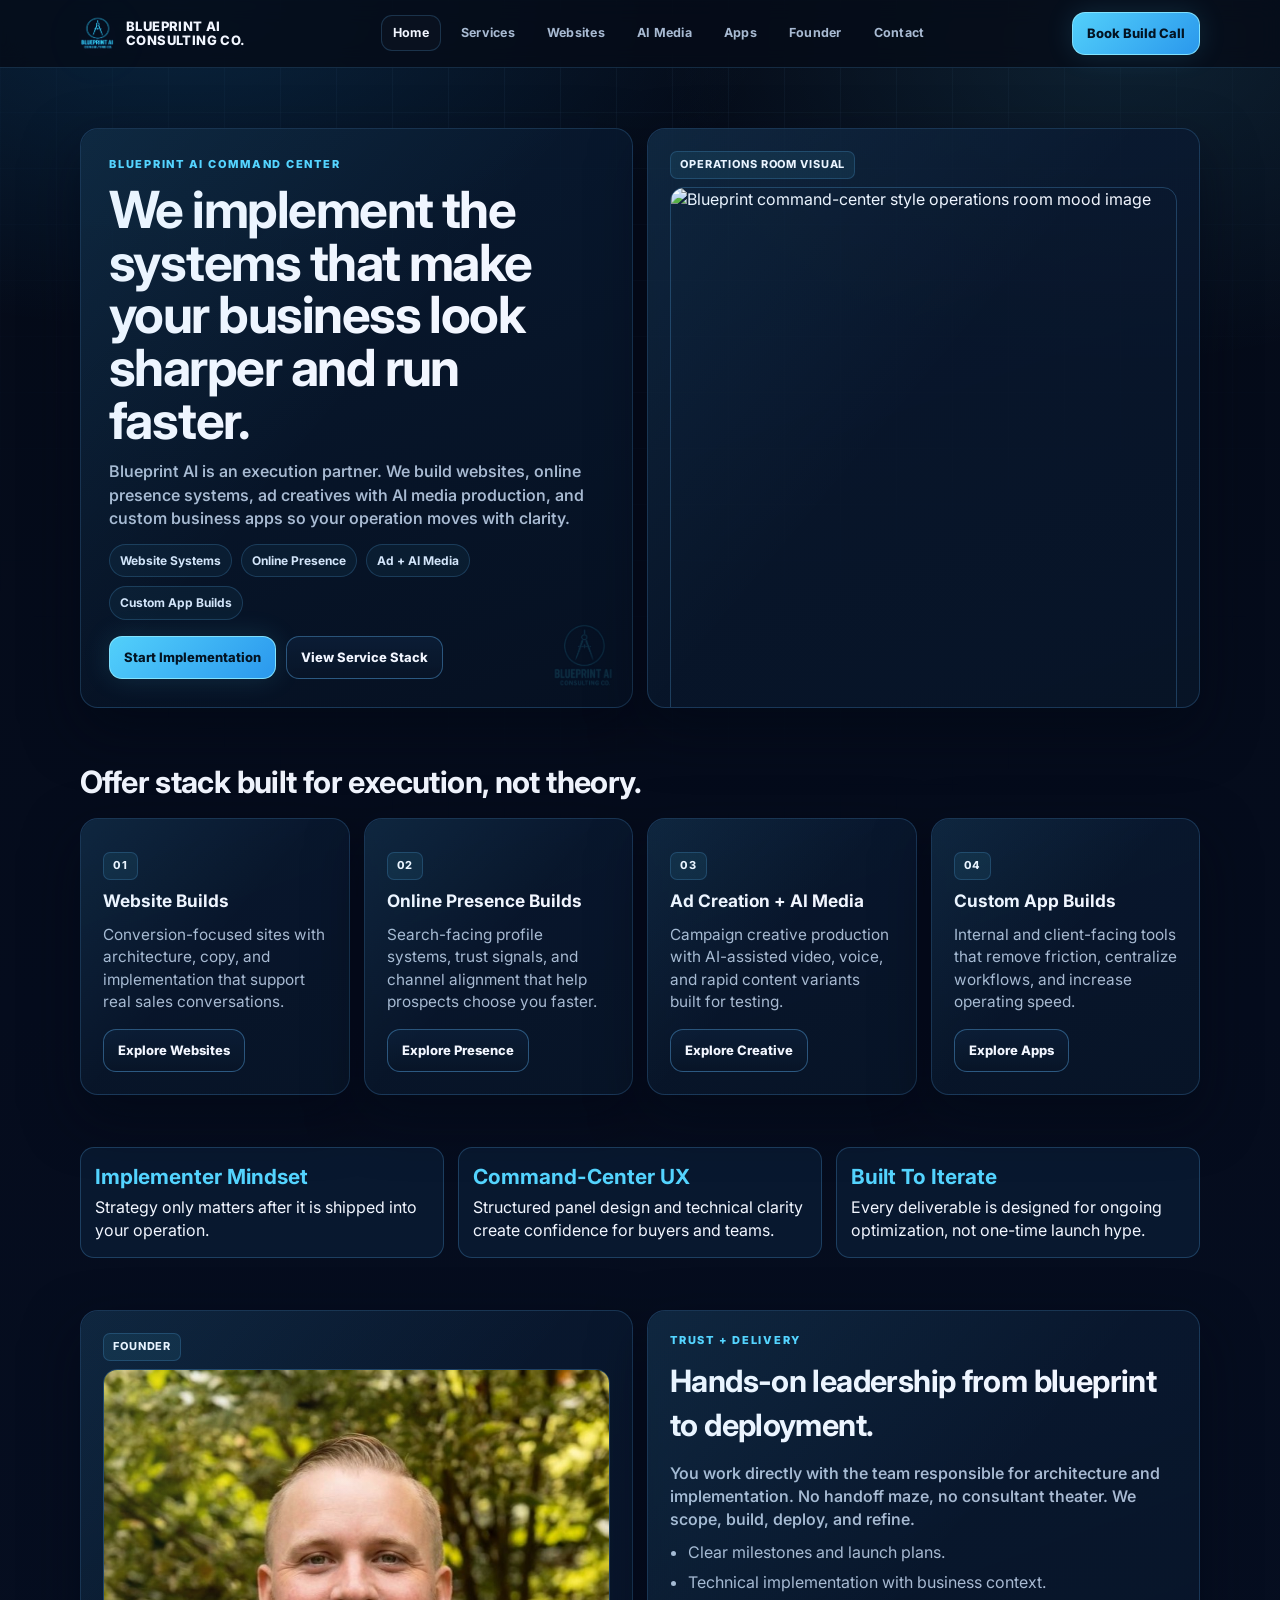
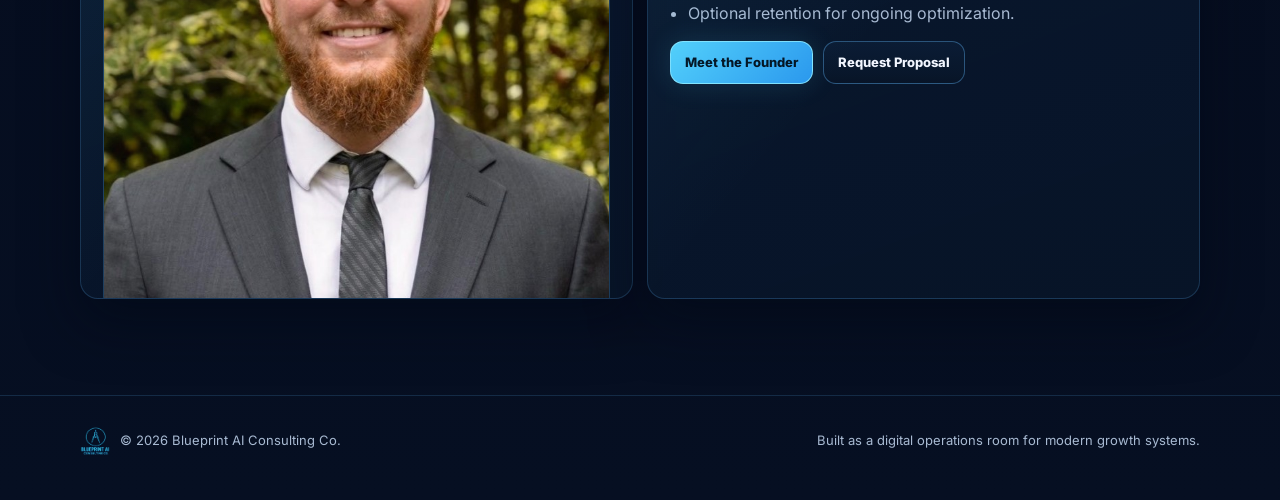
==== index.html @ 3a3ae27c "Redesign site with command-center brand system and service pages" ====
<!doctype html>
<html lang="en">
<head>
  <meta charset="utf-8" />
  <meta name="viewport" content="width=device-width, initial-scale=1" />
  <meta name="description" content="Blueprint AI Consulting Co. builds websites, online presence systems, ad creative, and custom apps for companies that need execution." />
  <meta name="theme-color" content="#050b18" />
  <title>Blueprint AI Consulting Co. | Command-Center Digital Implementation</title>
  <link rel="icon" href="/logo.png" type="image/png" />
  <link rel="preconnect" href="https://fonts.googleapis.com" />
  <link rel="preconnect" href="https://fonts.gstatic.com" crossorigin />
  <link href="https://fonts.googleapis.com/css2?family=Inter:wght@400;500;600;700;800;900&display=swap" rel="stylesheet" />
  <link rel="stylesheet" href="/site-shell.css" />
  <link rel="canonical" href="https://blueprintaiconsultingco.com/" />
</head>
<body>
  <div class="topbar">
    <div class="wrap">
      <nav aria-label="Primary">
        <a class="brand" href="/">
          <img src="/logo.png" alt="Blueprint AI Consulting Co. logo" />
          <div class="name">Blueprint AI<br/>Consulting Co.</div>
        </a>
        <div class="links">
          <a href="/" aria-current="page">Home</a>
          <a href="/services">Services</a>
          <a href="/website-builds">Websites</a>
          <a href="/ad-creative">AI Media</a>
          <a href="/app-builds">Apps</a>
          <a href="/work">Founder</a>
          <a href="/contact">Contact</a>
        </div>
        <div class="cta">
          <a class="btn primary" href="/contact" data-contact="booking">Book Build Call</a>
        </div>
      </nav>
    </div>
  </div>

  <div class="wrap">
    <main>
      <section>
        <div class="grid2">
          <article class="card hero-card">
            <p class="kicker">Blueprint AI Command Center</p>
            <h1>We implement the systems that make your business look sharper and run faster.</h1>
            <p class="sub">Blueprint AI is an execution partner. We build websites, online presence systems, ad creatives with AI media production, and custom business apps so your operation moves with clarity.</p>
            <div class="pill-row">
              <span class="pill">Website Systems</span>
              <span class="pill">Online Presence</span>
              <span class="pill">Ad + AI Media</span>
              <span class="pill">Custom App Builds</span>
            </div>
            <div class="hero-actions">
              <a class="btn primary" href="/contact" data-contact="booking">Start Implementation</a>
              <a class="btn" href="/services">View Service Stack</a>
            </div>
            <img class="watermark-logo" src="/logo.png" alt="" aria-hidden="true" />
          </article>
          <article class="card image-panel">
            <span class="panel-label">Operations Room Visual</span>
            <img src="/player_dev_command_center.jpg" alt="Blueprint command-center style operations room mood image" loading="lazy" />
            <p class="fineprint">Dark technical interface language, high-contrast dashboards, and premium implementation detail drive every engagement.</p>
          </article>
        </div>
      </section>

      <section>
        <h2>Offer stack built for execution, not theory.</h2>
        <div class="service-grid" style="margin-top:14px;">
          <article class="card">
            <p class="panel-label">01</p>
            <h3>Website Builds</h3>
            <p class="fineprint">Conversion-focused sites with architecture, copy, and implementation that support real sales conversations.</p>
            <div class="hero-actions"><a class="btn" href="/website-builds">Explore Websites</a></div>
          </article>
          <article class="card">
            <p class="panel-label">02</p>
            <h3>Online Presence Builds</h3>
            <p class="fineprint">Search-facing profile systems, trust signals, and channel alignment that help prospects choose you faster.</p>
            <div class="hero-actions"><a class="btn" href="/online-presence-builds">Explore Presence</a></div>
          </article>
          <article class="card">
            <p class="panel-label">03</p>
            <h3>Ad Creation + AI Media</h3>
            <p class="fineprint">Campaign creative production with AI-assisted video, voice, and rapid content variants built for testing.</p>
            <div class="hero-actions"><a class="btn" href="/ad-creative">Explore Creative</a></div>
          </article>
          <article class="card">
            <p class="panel-label">04</p>
            <h3>Custom App Builds</h3>
            <p class="fineprint">Internal and client-facing tools that remove friction, centralize workflows, and increase operating speed.</p>
            <div class="hero-actions"><a class="btn" href="/app-builds">Explore Apps</a></div>
          </article>
        </div>
      </section>

      <section>
        <div class="grid3">
          <article class="metric">
            <strong>Implementer Mindset</strong>
            Strategy only matters after it is shipped into your operation.</article>
          <article class="metric">
            <strong>Command-Center UX</strong>
            Structured panel design and technical clarity create confidence for buyers and teams.</article>
          <article class="metric">
            <strong>Built To Iterate</strong>
            Every deliverable is designed for ongoing optimization, not one-time launch hype.</article>
        </div>
      </section>

      <section>
        <div class="grid2">
          <article class="card image-panel">
            <span class="panel-label">Founder</span>
            <img src="/webselfie.jpeg" alt="Founder portrait for Blueprint AI Consulting Co." loading="lazy" />
          </article>
          <article class="card">
            <p class="kicker">Trust + Delivery</p>
            <h2>Hands-on leadership from blueprint to deployment.</h2>
            <p class="sub">You work directly with the team responsible for architecture and implementation. No handoff maze, no consultant theater. We scope, build, deploy, and refine.</p>
            <ul class="list">
              <li>Clear milestones and launch plans.</li>
              <li>Technical implementation with business context.</li>
              <li>Optional retention for ongoing optimization.</li>
            </ul>
            <div class="hero-actions">
              <a class="btn primary" href="/work">Meet the Founder</a>
              <a class="btn" href="/contact">Request Proposal</a>
            </div>
          </article>
        </div>
      </section>
    </main>
  </div>

  <footer class="footer">
    <div class="wrap" style="display:flex;justify-content:space-between;gap:14px;flex-wrap:wrap;align-items:center;">
      <div class="footer-brand">
        <img src="/logo.png" alt="Blueprint AI logo" />
        <span>© <span data-year></span> Blueprint AI Consulting Co.</span>
      </div>
      <div>Built as a digital operations room for modern growth systems.</div>
    </div>
  </footer>

  <script src="/contact-config.js"></script>
  <script src="/site-shell.js"></script>
</body>
</html>
---- site-shell.css ----
:root{
  --bg:#050b18;
  --bg-alt:#08142b;
  --panel:#0b1b34cc;
  --panel-solid:#0d1f3a;
  --panel-soft:#0f2846a8;
  --text:#f2f6ff;
  --text-muted:#a8bad2;
  --line:rgba(97,186,255,.2);
  --line-strong:rgba(97,186,255,.38);
  --cyan:#54d4ff;
  --blue:#1da5ff;
  --glow:0 0 28px rgba(84,212,255,.14);
  --radius:18px;
  --max:1160px;
  --shadow:0 22px 54px rgba(2,8,20,.5);
}

*{box-sizing:border-box}
html,body{margin:0;padding:0}
body{
  font-family:Inter,system-ui,-apple-system,Segoe UI,Roboto,Arial,sans-serif;
  color:var(--text);
  line-height:1.45;
  background:
    radial-gradient(920px 520px at 14% 0%, rgba(29,165,255,.16), transparent 64%),
    radial-gradient(760px 520px at 88% 2%, rgba(84,212,255,.11), transparent 62%),
    linear-gradient(180deg,#050b18 0%,#050c1d 48%,#060f22 100%);
}
body::before{
  content:"";
  position:fixed;
  inset:0;
  pointer-events:none;
  background-image:
    linear-gradient(to right, rgba(137,198,255,.06) 1px, transparent 1px),
    linear-gradient(to bottom, rgba(137,198,255,.05) 1px, transparent 1px);
  background-size:56px 56px;
  mask-image:radial-gradient(circle at 50% -10%, black, transparent 82%);
}

a{color:inherit;text-decoration:none}
img{max-width:100%;display:block}
.wrap{max-width:var(--max);margin:0 auto;padding:0 20px}

.topbar{
  position:sticky;
  top:0;
  z-index:60;
  backdrop-filter:blur(11px);
  background:rgba(5,11,24,.82);
  border-bottom:1px solid rgba(97,186,255,.18);
}
nav{display:flex;align-items:center;gap:16px;justify-content:space-between;padding:12px 0}
.brand{display:flex;align-items:center;gap:12px}
.brand img{width:34px;height:34px;filter:drop-shadow(var(--glow))}
.name{font-size:13px;font-weight:800;line-height:1.12;letter-spacing:.03em;text-transform:uppercase}
.links{display:flex;gap:8px;flex-wrap:wrap;justify-content:center;flex:1}
.links a{
  padding:8px 11px;
  border-radius:11px;
  border:1px solid transparent;
  font-size:12.5px;
  font-weight:700;
  color:var(--text-muted);
  letter-spacing:.02em;
}
.links a:hover,.links a[aria-current="page"]{
  border-color:var(--line);
  color:var(--text);
  background:rgba(255,255,255,.02);
}
.cta{display:flex;gap:10px}

.btn{
  display:inline-flex;
  align-items:center;
  justify-content:center;
  padding:11px 14px;
  border-radius:13px;
  border:1px solid var(--line-strong);
  background:linear-gradient(180deg,rgba(12,30,55,.9),rgba(8,21,40,.96));
  color:var(--text);
  font-size:13px;
  font-weight:780;
}
.btn.primary{
  color:#031322;
  background:linear-gradient(135deg, rgba(84,212,255,.98), rgba(44,158,246,.96));
  border-color:rgba(140,233,255,.86);
  box-shadow:var(--glow);
}
main{padding:34px 0 70px}
section{padding:26px 0}

.card{
  border-radius:var(--radius);
  border:1px solid var(--line);
  background:linear-gradient(160deg,var(--panel),rgba(8,21,40,.9));
  box-shadow:var(--shadow);
  padding:22px;
  position:relative;
  overflow:hidden;
}
.card::after{
  content:"";
  position:absolute;
  inset:0;
  border-radius:inherit;
  pointer-events:none;
  background:linear-gradient(130deg,rgba(84,212,255,.08),transparent 48%);
}
.hero-card{padding:28px;background:linear-gradient(160deg,rgba(9,27,50,.94),rgba(6,17,34,.96))}
.kicker{
  margin:0 0 10px;
  color:var(--cyan);
  text-transform:uppercase;
  letter-spacing:.16em;
  font-size:11px;
  font-weight:840;
}
h1{margin:0;font-size:clamp(2rem,4vw,3.3rem);line-height:1.03;letter-spacing:-.03em}
h2{margin:0;font-size:clamp(1.4rem,2.4vw,2rem);letter-spacing:-.02em}
h3{margin:0;font-size:1.08rem}
.sub{margin:14px 0 0;color:var(--text-muted);max-width:70ch;font-weight:560}
.fineprint{margin:11px 0 0;color:var(--text-muted);font-size:.96rem}

.grid2,.grid3,.service-grid{display:grid;gap:14px}
.grid2{grid-template-columns:repeat(2,minmax(0,1fr))}
.grid3{grid-template-columns:repeat(3,minmax(0,1fr))}
.service-grid{grid-template-columns:repeat(4,minmax(0,1fr))}

.pill-row{display:flex;gap:9px;flex-wrap:wrap;margin-top:14px}
.pill{padding:7px 10px;border-radius:999px;border:1px solid var(--line);color:#d3e5fa;background:rgba(84,212,255,.05);font-size:12px;font-weight:700}
.metric{padding:14px;border-radius:14px;border:1px solid rgba(97,186,255,.24);background:rgba(11,31,58,.65)}
.metric strong{display:block;font-size:1.3rem;color:var(--cyan);margin-bottom:4px}
.list{margin:10px 0 0;padding:0 0 0 18px;color:var(--text-muted)}
.list li{margin:7px 0}
.hero-actions{display:flex;gap:10px;flex-wrap:wrap;margin-top:16px}

.panel-label{display:inline-block;padding:5px 9px;border-radius:7px;border:1px solid var(--line);background:rgba(84,212,255,.08);font-size:11px;font-weight:760;letter-spacing:.08em;text-transform:uppercase;margin-bottom:8px}
.image-panel img{border-radius:14px;border:1px solid rgba(97,186,255,.25);min-height:100%;object-fit:cover}
.watermark-logo{position:absolute;right:18px;bottom:18px;width:62px;opacity:.14}

.footer{padding:30px 0 44px;border-top:1px solid rgba(97,186,255,.16);color:var(--text-muted);font-size:13px}
.footer-brand{display:flex;align-items:center;gap:10px}
.footer-brand img{width:30px;height:30px;opacity:.85}

@media (max-width:1024px){
  .service-grid{grid-template-columns:repeat(2,minmax(0,1fr))}
  .grid3{grid-template-columns:1fr}
}
@media (max-width:880px){
  .links{display:none}
  .grid2,.service-grid{grid-template-columns:1fr}
  .cta{width:100%}
  .cta .btn{width:100%}
}
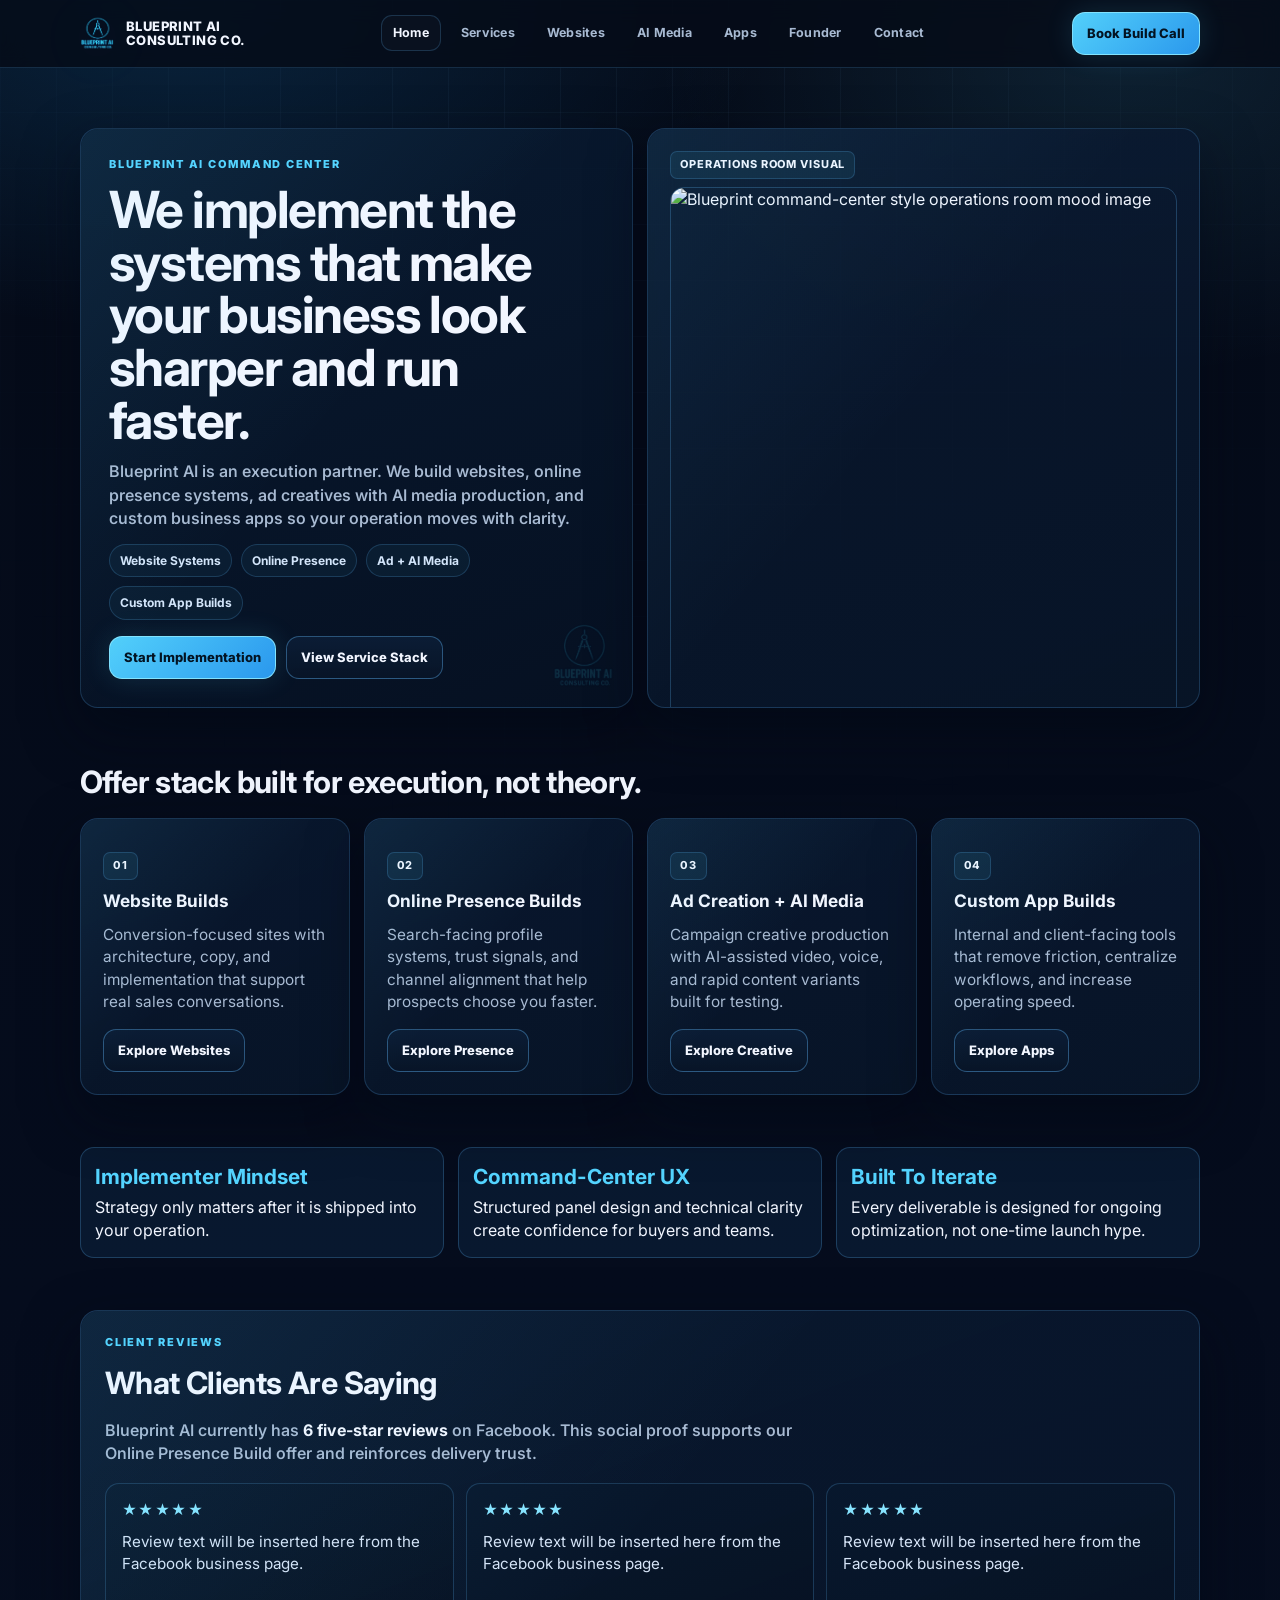
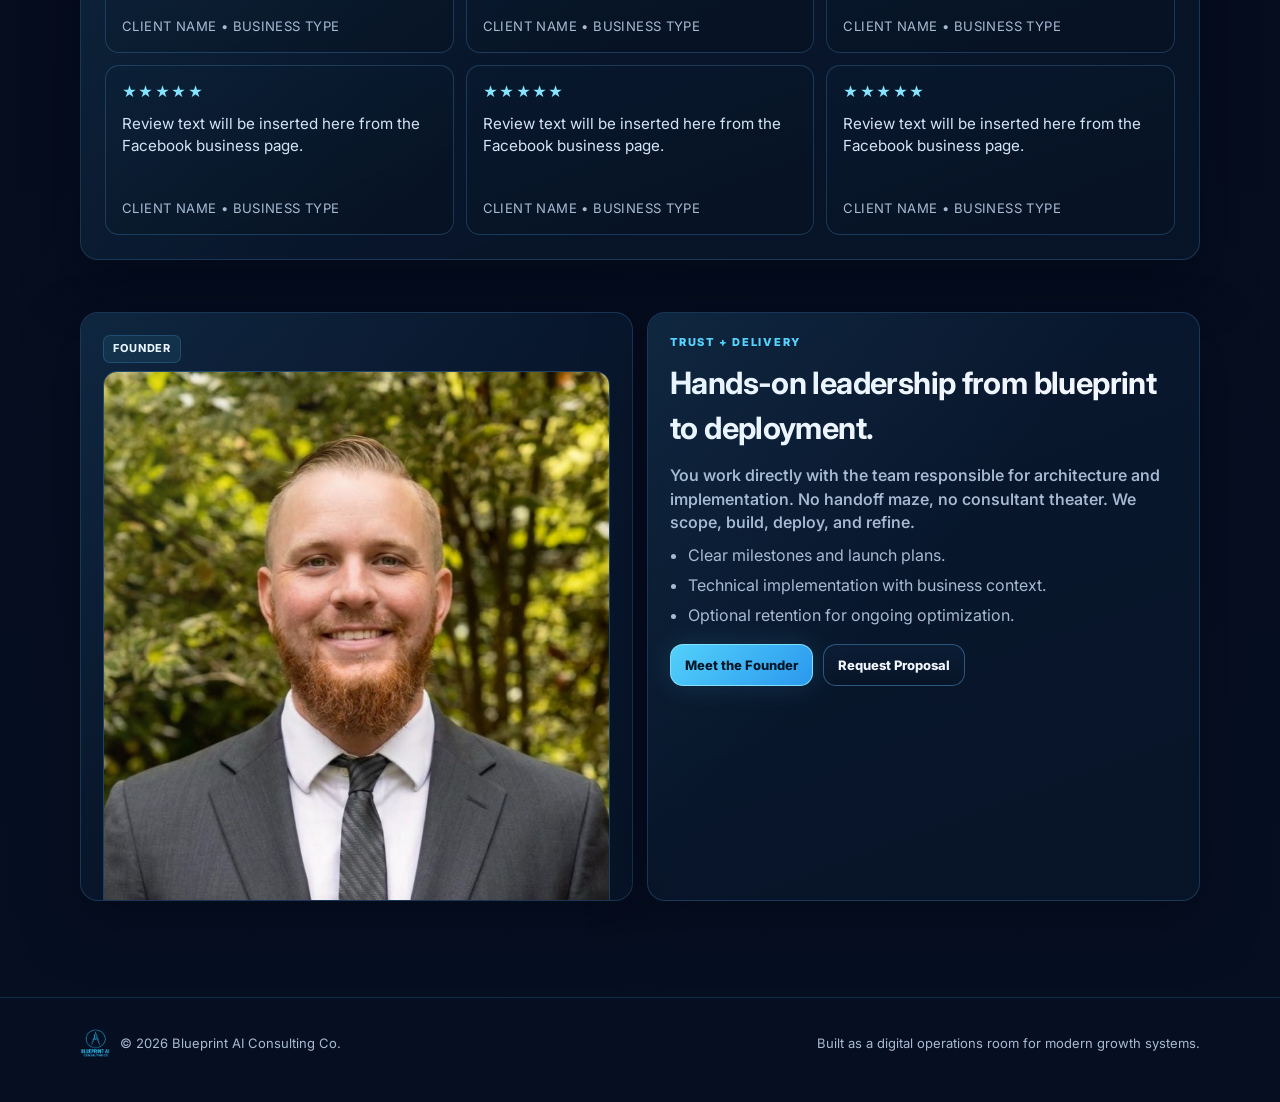
==== commit 26349f94: "Add homepage client reviews social proof section" ====
--- a/index.html
+++ b/index.html
@@ -109,6 +109,48 @@
         </div>
       </section>
 
+      <section aria-labelledby="client-reviews-heading">
+        <article class="card reviews-shell">
+          <div class="reviews-header">
+            <p class="kicker">Client Reviews</p>
+            <h2 id="client-reviews-heading">What Clients Are Saying</h2>
+            <p class="sub">Blueprint AI currently has <strong>6 five-star reviews</strong> on Facebook. This social proof supports our Online Presence Build offer and reinforces delivery trust.</p>
+          </div>
+          <div class="review-cards">
+            <article class="review-card">
+              <p class="review-rating" aria-label="5-star review">★★★★★</p>
+              <p class="review-copy">Review text will be inserted here from the Facebook business page.</p>
+              <p class="review-meta">Client Name • Business Type</p>
+            </article>
+            <article class="review-card">
+              <p class="review-rating" aria-label="5-star review">★★★★★</p>
+              <p class="review-copy">Review text will be inserted here from the Facebook business page.</p>
+              <p class="review-meta">Client Name • Business Type</p>
+            </article>
+            <article class="review-card">
+              <p class="review-rating" aria-label="5-star review">★★★★★</p>
+              <p class="review-copy">Review text will be inserted here from the Facebook business page.</p>
+              <p class="review-meta">Client Name • Business Type</p>
+            </article>
+            <article class="review-card">
+              <p class="review-rating" aria-label="5-star review">★★★★★</p>
+              <p class="review-copy">Review text will be inserted here from the Facebook business page.</p>
+              <p class="review-meta">Client Name • Business Type</p>
+            </article>
+            <article class="review-card">
+              <p class="review-rating" aria-label="5-star review">★★★★★</p>
+              <p class="review-copy">Review text will be inserted here from the Facebook business page.</p>
+              <p class="review-meta">Client Name • Business Type</p>
+            </article>
+            <article class="review-card">
+              <p class="review-rating" aria-label="5-star review">★★★★★</p>
+              <p class="review-copy">Review text will be inserted here from the Facebook business page.</p>
+              <p class="review-meta">Client Name • Business Type</p>
+            </article>
+          </div>
+        </article>
+      </section>
+
       <section>
         <div class="grid2">
           <article class="card image-panel">
--- a/site-shell.css
+++ b/site-shell.css
@@ -142,6 +142,45 @@
 .image-panel img{border-radius:14px;border:1px solid rgba(97,186,255,.25);min-height:100%;object-fit:cover}
 .watermark-logo{position:absolute;right:18px;bottom:18px;width:62px;opacity:.14}
 
+.reviews-shell{padding:24px}
+.reviews-header{max-width:760px}
+.reviews-header .sub strong{color:var(--text)}
+.review-cards{
+  margin-top:18px;
+  display:grid;
+  grid-template-columns:repeat(3,minmax(0,1fr));
+  gap:12px;
+}
+.review-card{
+  border-radius:14px;
+  border:1px solid rgba(97,186,255,.22);
+  background:linear-gradient(160deg, rgba(8,24,46,.94), rgba(7,18,35,.96));
+  padding:16px;
+  min-height:170px;
+  display:flex;
+  flex-direction:column;
+}
+.review-rating{
+  margin:0;
+  letter-spacing:.1em;
+  color:#87e4ff;
+  font-size:.9rem;
+}
+.review-copy{
+  margin:10px 0 0;
+  color:#d6e4f7;
+  font-size:.95rem;
+  line-height:1.45;
+  flex:1;
+}
+.review-meta{
+  margin:12px 0 0;
+  color:var(--text-muted);
+  font-size:.82rem;
+  letter-spacing:.03em;
+  text-transform:uppercase;
+}
+
 .footer{padding:30px 0 44px;border-top:1px solid rgba(97,186,255,.16);color:var(--text-muted);font-size:13px}
 .footer-brand{display:flex;align-items:center;gap:10px}
 .footer-brand img{width:30px;height:30px;opacity:.85}
@@ -149,10 +188,12 @@
 @media (max-width:1024px){
   .service-grid{grid-template-columns:repeat(2,minmax(0,1fr))}
   .grid3{grid-template-columns:1fr}
+  .review-cards{grid-template-columns:repeat(2,minmax(0,1fr))}
 }
 @media (max-width:880px){
   .links{display:none}
   .grid2,.service-grid{grid-template-columns:1fr}
+  .review-cards{grid-template-columns:1fr}
   .cta{width:100%}
   .cta .btn{width:100%}
 }
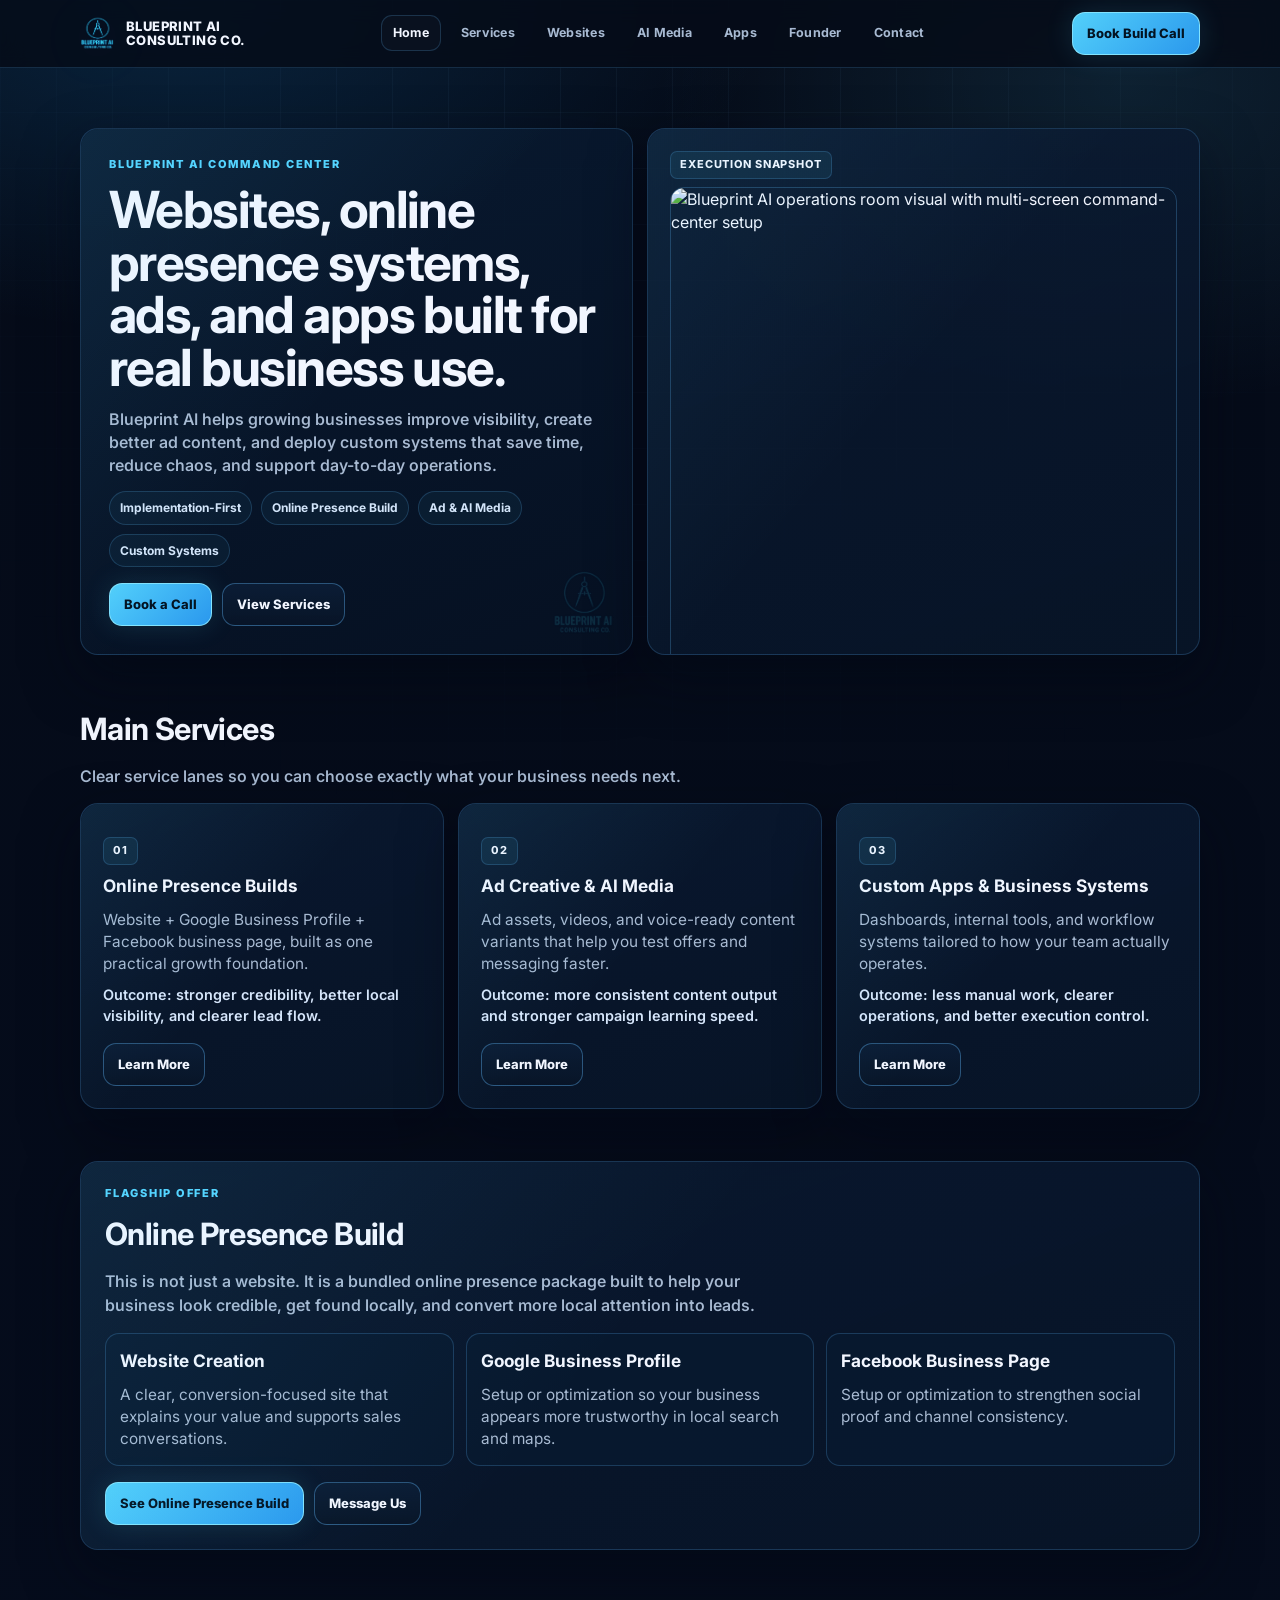
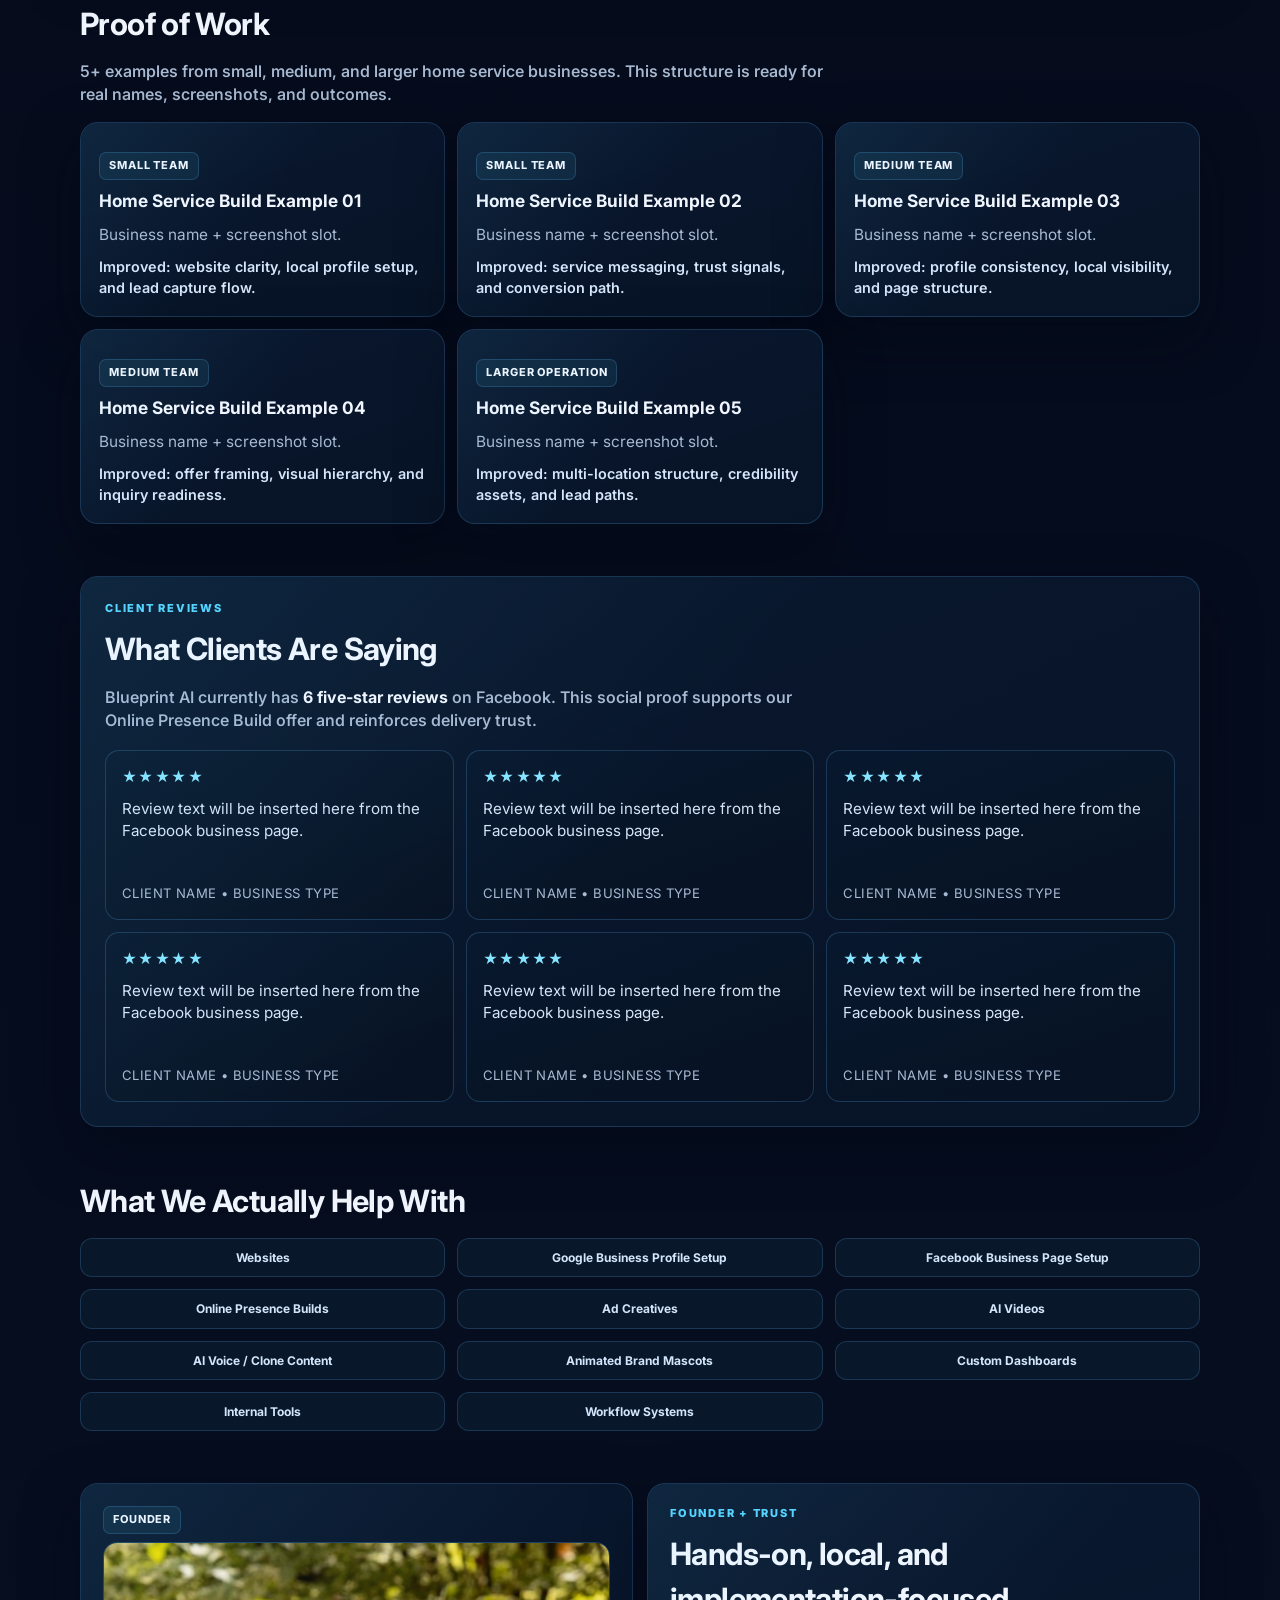
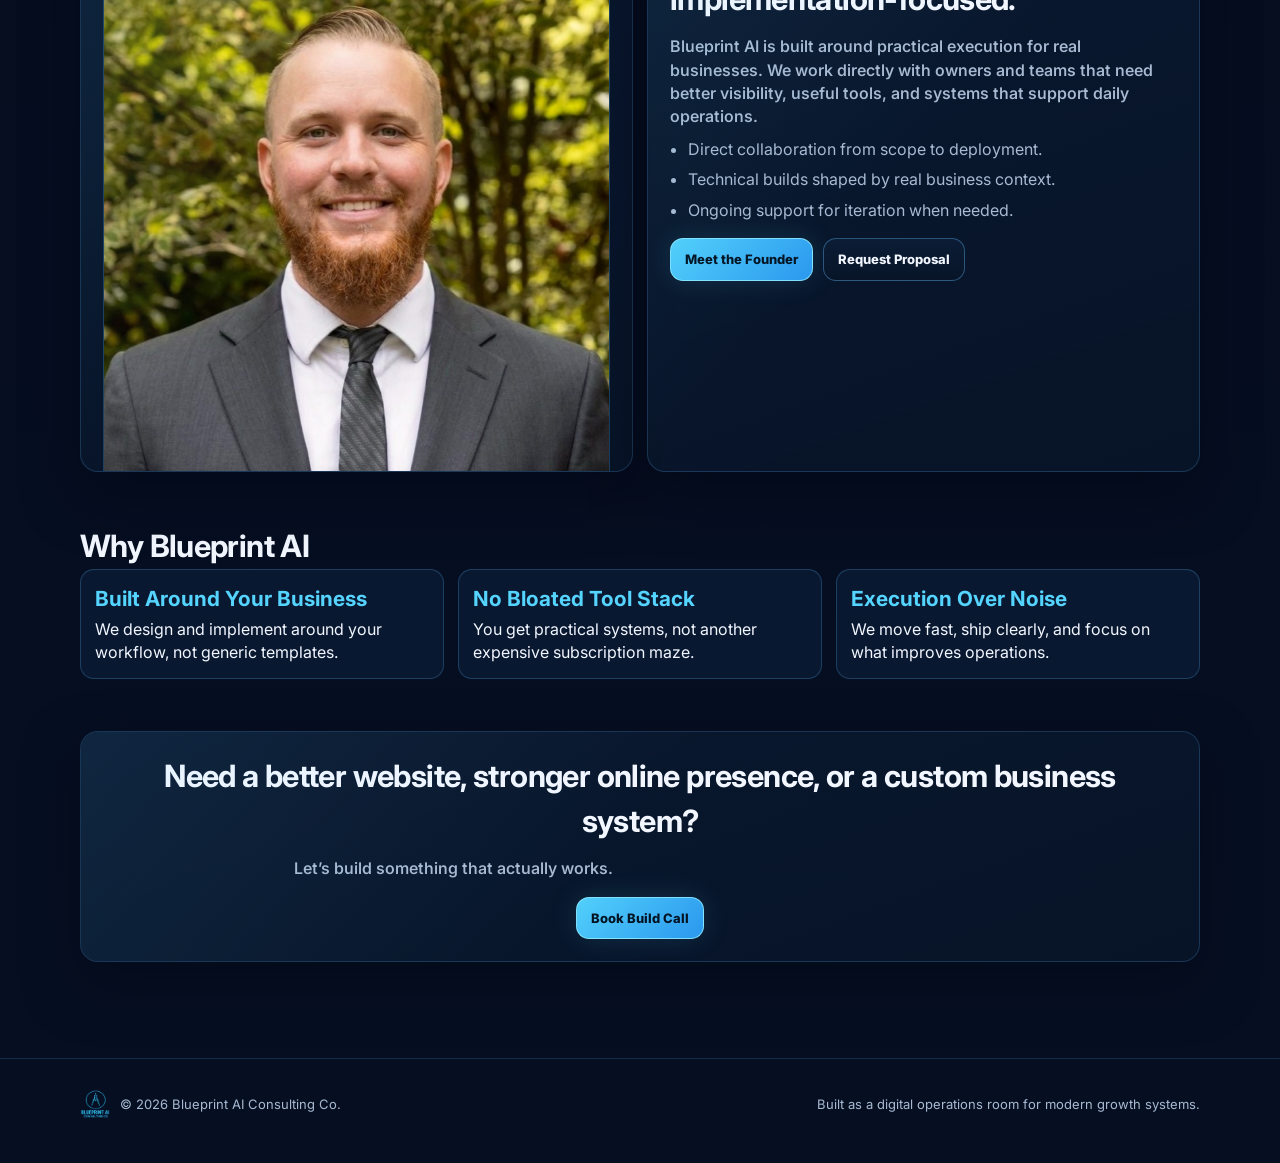
==== commit 6fe9369d: "Use operations room image asset in homepage hero panel" ====
--- a/index.html
+++ b/index.html
@@ -43,69 +43,116 @@
         <div class="grid2">
           <article class="card hero-card">
             <p class="kicker">Blueprint AI Command Center</p>
-            <h1>We implement the systems that make your business look sharper and run faster.</h1>
-            <p class="sub">Blueprint AI is an execution partner. We build websites, online presence systems, ad creatives with AI media production, and custom business apps so your operation moves with clarity.</p>
+            <h1>Websites, online presence systems, ads, and apps built for real business use.</h1>
+            <p class="sub">Blueprint AI helps growing businesses improve visibility, create better ad content, and deploy custom systems that save time, reduce chaos, and support day-to-day operations.</p>
             <div class="pill-row">
-              <span class="pill">Website Systems</span>
-              <span class="pill">Online Presence</span>
-              <span class="pill">Ad + AI Media</span>
-              <span class="pill">Custom App Builds</span>
+              <span class="pill">Implementation-First</span>
+              <span class="pill">Online Presence Build</span>
+              <span class="pill">Ad &amp; AI Media</span>
+              <span class="pill">Custom Systems</span>
             </div>
             <div class="hero-actions">
-              <a class="btn primary" href="/contact" data-contact="booking">Start Implementation</a>
-              <a class="btn" href="/services">View Service Stack</a>
+              <a class="btn primary" href="/contact" data-contact="booking">Book a Call</a>
+              <a class="btn" href="/services">View Services</a>
             </div>
             <img class="watermark-logo" src="/logo.png" alt="" aria-hidden="true" />
           </article>
           <article class="card image-panel">
-            <span class="panel-label">Operations Room Visual</span>
-            <img src="/player_dev_command_center.jpg" alt="Blueprint command-center style operations room mood image" loading="lazy" />
-            <p class="fineprint">Dark technical interface language, high-contrast dashboards, and premium implementation detail drive every engagement.</p>
-          </article>
-        </div>
-      </section>
-
-      <section>
-        <h2>Offer stack built for execution, not theory.</h2>
-        <div class="service-grid" style="margin-top:14px;">
+            <span class="panel-label">Execution Snapshot</span>
+            <img src="/ops_command_center.png" alt="Blueprint AI operations room visual with multi-screen command-center setup" loading="lazy" />
+            <p class="fineprint">We do not just design concepts. We implement practical solutions that businesses can use immediately.</p>
+          </article>
+        </div>
+      </section>
+
+      <section>
+        <h2>Main Services</h2>
+        <p class="sub section-intro">Clear service lanes so you can choose exactly what your business needs next.</p>
+        <div class="service-grid core-services" style="margin-top:14px;">
           <article class="card">
             <p class="panel-label">01</p>
-            <h3>Website Builds</h3>
-            <p class="fineprint">Conversion-focused sites with architecture, copy, and implementation that support real sales conversations.</p>
-            <div class="hero-actions"><a class="btn" href="/website-builds">Explore Websites</a></div>
+            <h3>Online Presence Builds</h3>
+            <p class="fineprint">Website + Google Business Profile + Facebook business page, built as one practical growth foundation.</p>
+            <p class="outcome">Outcome: stronger credibility, better local visibility, and clearer lead flow.</p>
+            <div class="hero-actions"><a class="btn" href="/online-presence-builds">Learn More</a></div>
           </article>
           <article class="card">
             <p class="panel-label">02</p>
-            <h3>Online Presence Builds</h3>
-            <p class="fineprint">Search-facing profile systems, trust signals, and channel alignment that help prospects choose you faster.</p>
-            <div class="hero-actions"><a class="btn" href="/online-presence-builds">Explore Presence</a></div>
+            <h3>Ad Creative &amp; AI Media</h3>
+            <p class="fineprint">Ad assets, videos, and voice-ready content variants that help you test offers and messaging faster.</p>
+            <p class="outcome">Outcome: more consistent content output and stronger campaign learning speed.</p>
+            <div class="hero-actions"><a class="btn" href="/ad-creative">Learn More</a></div>
           </article>
           <article class="card">
             <p class="panel-label">03</p>
-            <h3>Ad Creation + AI Media</h3>
-            <p class="fineprint">Campaign creative production with AI-assisted video, voice, and rapid content variants built for testing.</p>
-            <div class="hero-actions"><a class="btn" href="/ad-creative">Explore Creative</a></div>
-          </article>
-          <article class="card">
-            <p class="panel-label">04</p>
-            <h3>Custom App Builds</h3>
-            <p class="fineprint">Internal and client-facing tools that remove friction, centralize workflows, and increase operating speed.</p>
-            <div class="hero-actions"><a class="btn" href="/app-builds">Explore Apps</a></div>
-          </article>
-        </div>
-      </section>
-
-      <section>
-        <div class="grid3">
-          <article class="metric">
-            <strong>Implementer Mindset</strong>
-            Strategy only matters after it is shipped into your operation.</article>
-          <article class="metric">
-            <strong>Command-Center UX</strong>
-            Structured panel design and technical clarity create confidence for buyers and teams.</article>
-          <article class="metric">
-            <strong>Built To Iterate</strong>
-            Every deliverable is designed for ongoing optimization, not one-time launch hype.</article>
+            <h3>Custom Apps &amp; Business Systems</h3>
+            <p class="fineprint">Dashboards, internal tools, and workflow systems tailored to how your team actually operates.</p>
+            <p class="outcome">Outcome: less manual work, clearer operations, and better execution control.</p>
+            <div class="hero-actions"><a class="btn" href="/app-builds">Learn More</a></div>
+          </article>
+        </div>
+      </section>
+
+      <section>
+        <article class="card spotlight">
+          <p class="kicker">Flagship Offer</p>
+          <h2>Online Presence Build</h2>
+          <p class="sub">This is not just a website. It is a bundled online presence package built to help your business look credible, get found locally, and convert more local attention into leads.</p>
+          <div class="includes-grid">
+            <article class="mini-card">
+              <h3>Website Creation</h3>
+              <p class="fineprint">A clear, conversion-focused site that explains your value and supports sales conversations.</p>
+            </article>
+            <article class="mini-card">
+              <h3>Google Business Profile</h3>
+              <p class="fineprint">Setup or optimization so your business appears more trustworthy in local search and maps.</p>
+            </article>
+            <article class="mini-card">
+              <h3>Facebook Business Page</h3>
+              <p class="fineprint">Setup or optimization to strengthen social proof and channel consistency.</p>
+            </article>
+          </div>
+          <div class="hero-actions">
+            <a class="btn primary" href="/online-presence-builds">See Online Presence Build</a>
+            <a class="btn" href="/contact" data-contact="booking">Message Us</a>
+          </div>
+        </article>
+      </section>
+
+      <section aria-labelledby="proof-of-work-heading">
+        <h2 id="proof-of-work-heading">Proof of Work</h2>
+        <p class="sub section-intro">5+ examples from small, medium, and larger home service businesses. This structure is ready for real names, screenshots, and outcomes.</p>
+        <div class="proof-grid">
+          <article class="card proof-card">
+            <p class="panel-label">Small Team</p>
+            <h3>Home Service Build Example 01</h3>
+            <p class="fineprint">Business name + screenshot slot.</p>
+            <p class="outcome">Improved: website clarity, local profile setup, and lead capture flow.</p>
+          </article>
+          <article class="card proof-card">
+            <p class="panel-label">Small Team</p>
+            <h3>Home Service Build Example 02</h3>
+            <p class="fineprint">Business name + screenshot slot.</p>
+            <p class="outcome">Improved: service messaging, trust signals, and conversion path.</p>
+          </article>
+          <article class="card proof-card">
+            <p class="panel-label">Medium Team</p>
+            <h3>Home Service Build Example 03</h3>
+            <p class="fineprint">Business name + screenshot slot.</p>
+            <p class="outcome">Improved: profile consistency, local visibility, and page structure.</p>
+          </article>
+          <article class="card proof-card">
+            <p class="panel-label">Medium Team</p>
+            <h3>Home Service Build Example 04</h3>
+            <p class="fineprint">Business name + screenshot slot.</p>
+            <p class="outcome">Improved: offer framing, visual hierarchy, and inquiry readiness.</p>
+          </article>
+          <article class="card proof-card">
+            <p class="panel-label">Larger Operation</p>
+            <h3>Home Service Build Example 05</h3>
+            <p class="fineprint">Business name + screenshot slot.</p>
+            <p class="outcome">Improved: multi-location structure, credibility assets, and lead paths.</p>
+          </article>
         </div>
       </section>
 
@@ -152,19 +199,36 @@
       </section>
 
       <section>
+        <h2>What We Actually Help With</h2>
+        <div class="deliverables">
+          <span class="pill">Websites</span>
+          <span class="pill">Google Business Profile Setup</span>
+          <span class="pill">Facebook Business Page Setup</span>
+          <span class="pill">Online Presence Builds</span>
+          <span class="pill">Ad Creatives</span>
+          <span class="pill">AI Videos</span>
+          <span class="pill">AI Voice / Clone Content</span>
+          <span class="pill">Animated Brand Mascots</span>
+          <span class="pill">Custom Dashboards</span>
+          <span class="pill">Internal Tools</span>
+          <span class="pill">Workflow Systems</span>
+        </div>
+      </section>
+
+      <section>
         <div class="grid2">
           <article class="card image-panel">
             <span class="panel-label">Founder</span>
             <img src="/webselfie.jpeg" alt="Founder portrait for Blueprint AI Consulting Co." loading="lazy" />
           </article>
           <article class="card">
-            <p class="kicker">Trust + Delivery</p>
-            <h2>Hands-on leadership from blueprint to deployment.</h2>
-            <p class="sub">You work directly with the team responsible for architecture and implementation. No handoff maze, no consultant theater. We scope, build, deploy, and refine.</p>
+            <p class="kicker">Founder + Trust</p>
+            <h2>Hands-on, local, and implementation-focused.</h2>
+            <p class="sub">Blueprint AI is built around practical execution for real businesses. We work directly with owners and teams that need better visibility, useful tools, and systems that support daily operations.</p>
             <ul class="list">
-              <li>Clear milestones and launch plans.</li>
-              <li>Technical implementation with business context.</li>
-              <li>Optional retention for ongoing optimization.</li>
+              <li>Direct collaboration from scope to deployment.</li>
+              <li>Technical builds shaped by real business context.</li>
+              <li>Ongoing support for iteration when needed.</li>
             </ul>
             <div class="hero-actions">
               <a class="btn primary" href="/work">Meet the Founder</a>
@@ -172,6 +236,31 @@
             </div>
           </article>
         </div>
+      </section>
+
+      <section>
+        <h2>Why Blueprint AI</h2>
+        <div class="grid3">
+          <article class="metric">
+            <strong>Built Around Your Business</strong>
+            We design and implement around your workflow, not generic templates.</article>
+          <article class="metric">
+            <strong>No Bloated Tool Stack</strong>
+            You get practical systems, not another expensive subscription maze.</article>
+          <article class="metric">
+            <strong>Execution Over Noise</strong>
+            We move fast, ship clearly, and focus on what improves operations.</article>
+        </div>
+      </section>
+
+      <section>
+        <article class="card final-cta">
+          <h2>Need a better website, stronger online presence, or a custom business system?</h2>
+          <p class="sub">Let’s build something that actually works.</p>
+          <div class="hero-actions">
+            <a class="btn primary" href="/contact" data-contact="booking">Book Build Call</a>
+          </div>
+        </article>
       </section>
     </main>
   </div>
--- a/site-shell.css
+++ b/site-shell.css
@@ -128,10 +128,37 @@
 .grid2,.grid3,.service-grid{display:grid;gap:14px}
 .grid2{grid-template-columns:repeat(2,minmax(0,1fr))}
 .grid3{grid-template-columns:repeat(3,minmax(0,1fr))}
-.service-grid{grid-template-columns:repeat(4,minmax(0,1fr))}
+.service-grid{grid-template-columns:repeat(3,minmax(0,1fr))}
 
 .pill-row{display:flex;gap:9px;flex-wrap:wrap;margin-top:14px}
 .pill{padding:7px 10px;border-radius:999px;border:1px solid var(--line);color:#d3e5fa;background:rgba(84,212,255,.05);font-size:12px;font-weight:700}
+.section-intro{max-width:760px}
+.outcome{margin:10px 0 0;color:#d6e6fb;font-size:.9rem;font-weight:600}
+.spotlight{padding:24px}
+.includes-grid,.proof-grid,.deliverables{
+  display:grid;
+  gap:12px;
+  margin-top:16px;
+}
+.includes-grid{grid-template-columns:repeat(3,minmax(0,1fr))}
+.mini-card{
+  border-radius:14px;
+  border:1px solid rgba(97,186,255,.22);
+  background:rgba(8,26,49,.7);
+  padding:14px;
+}
+.proof-grid{grid-template-columns:repeat(3,minmax(0,1fr))}
+.proof-card{padding:18px}
+.deliverables{
+  grid-template-columns:repeat(3,minmax(0,1fr));
+  margin-top:14px;
+}
+.deliverables .pill{
+  text-align:center;
+  justify-self:stretch;
+  border-radius:12px;
+  padding:10px 11px;
+}
 .metric{padding:14px;border-radius:14px;border:1px solid rgba(97,186,255,.24);background:rgba(11,31,58,.65)}
 .metric strong{display:block;font-size:1.3rem;color:var(--cyan);margin-bottom:4px}
 .list{margin:10px 0 0;padding:0 0 0 18px;color:var(--text-muted)}
@@ -180,6 +207,8 @@
   letter-spacing:.03em;
   text-transform:uppercase;
 }
+.final-cta{text-align:center}
+.final-cta .hero-actions{justify-content:center}
 
 .footer{padding:30px 0 44px;border-top:1px solid rgba(97,186,255,.16);color:var(--text-muted);font-size:13px}
 .footer-brand{display:flex;align-items:center;gap:10px}
@@ -188,11 +217,13 @@
 @media (max-width:1024px){
   .service-grid{grid-template-columns:repeat(2,minmax(0,1fr))}
   .grid3{grid-template-columns:1fr}
+  .includes-grid,.proof-grid,.deliverables{grid-template-columns:repeat(2,minmax(0,1fr))}
   .review-cards{grid-template-columns:repeat(2,minmax(0,1fr))}
 }
 @media (max-width:880px){
   .links{display:none}
   .grid2,.service-grid{grid-template-columns:1fr}
+  .includes-grid,.proof-grid,.deliverables{grid-template-columns:1fr}
   .review-cards{grid-template-columns:1fr}
   .cta{width:100%}
   .cta .btn{width:100%}
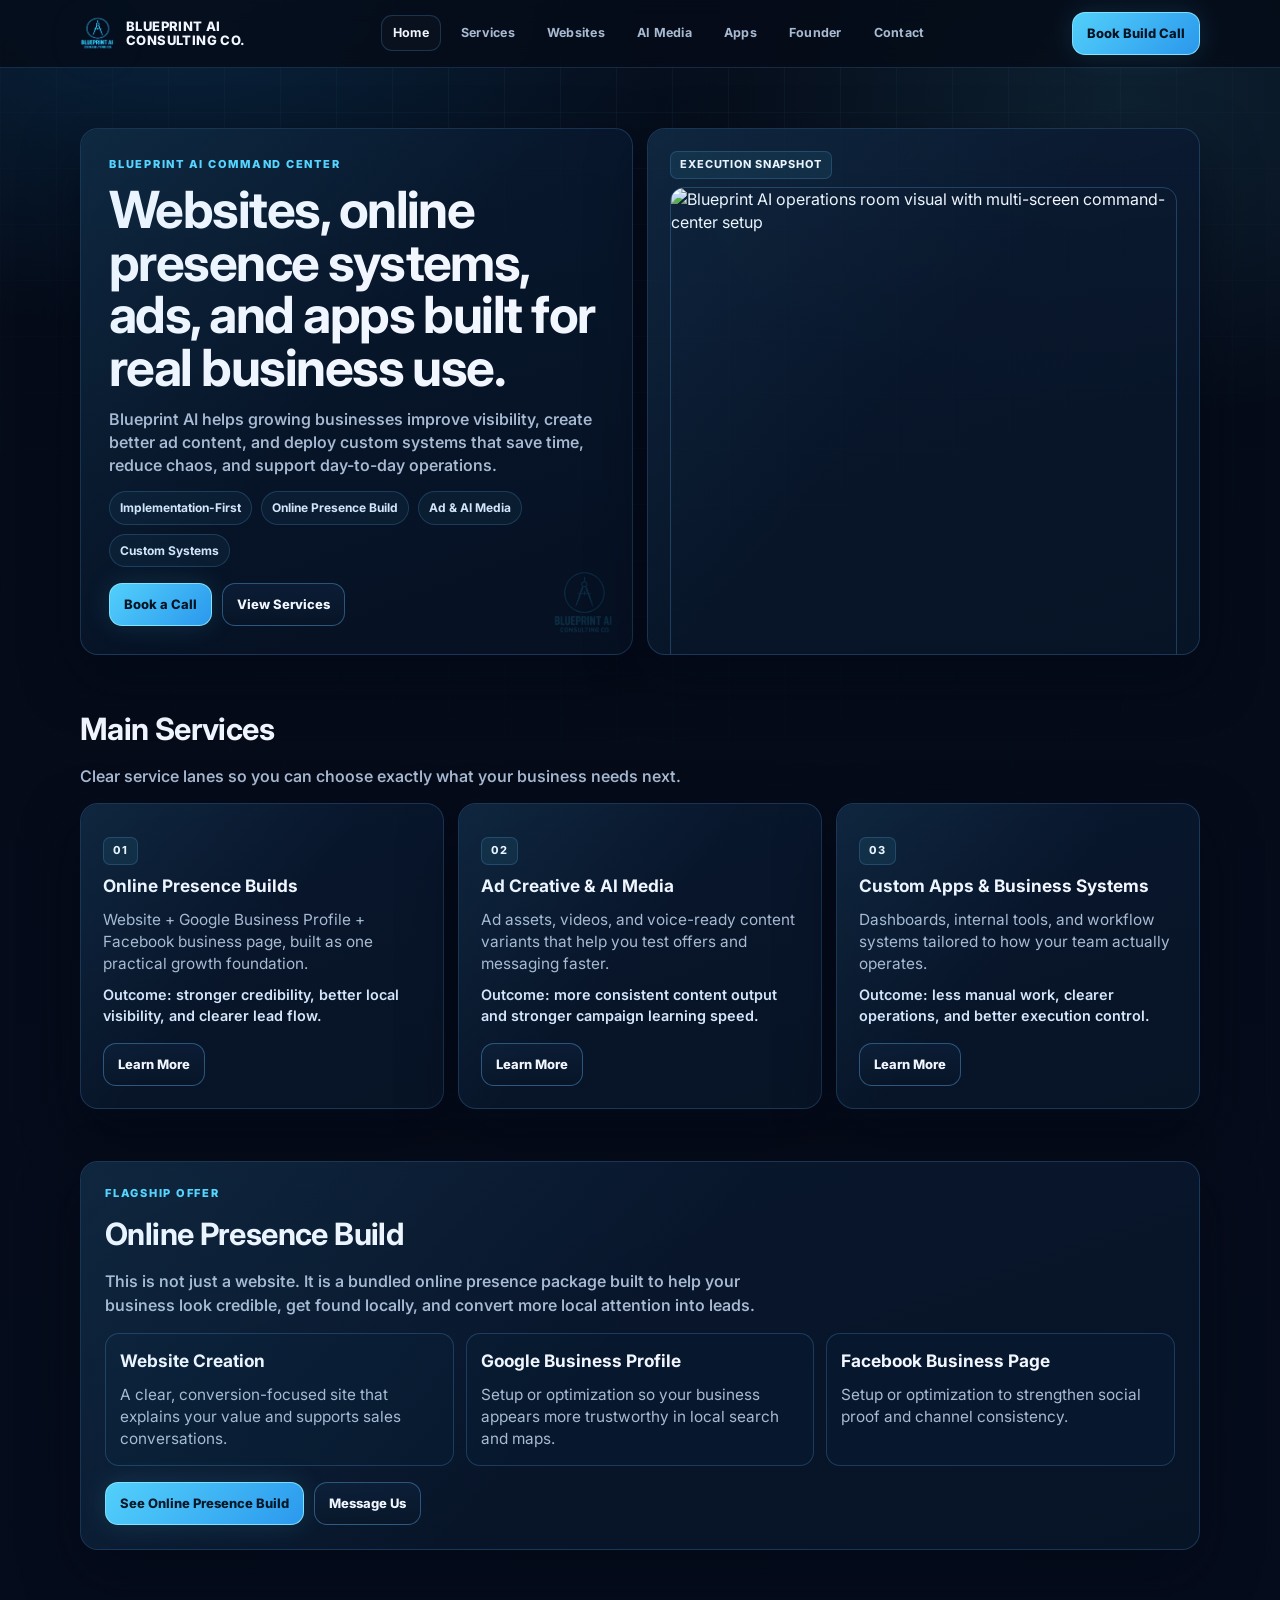
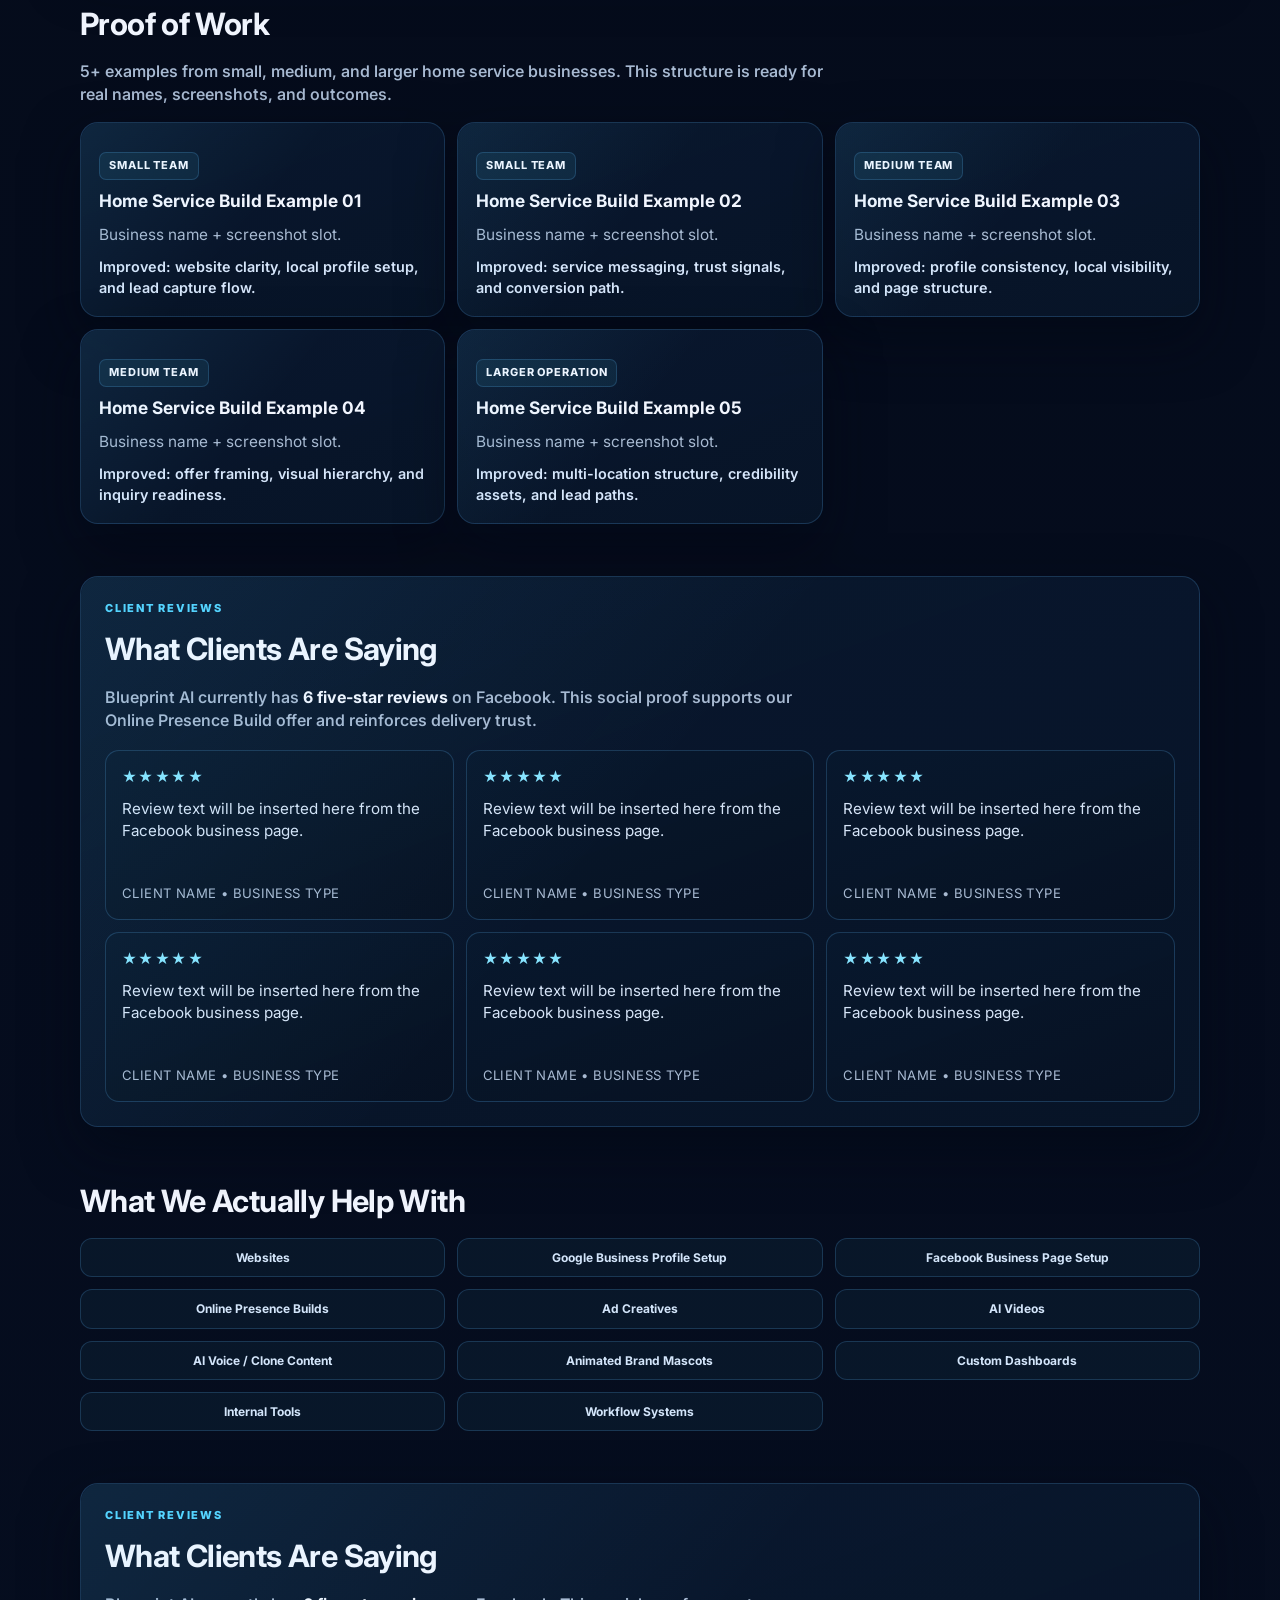
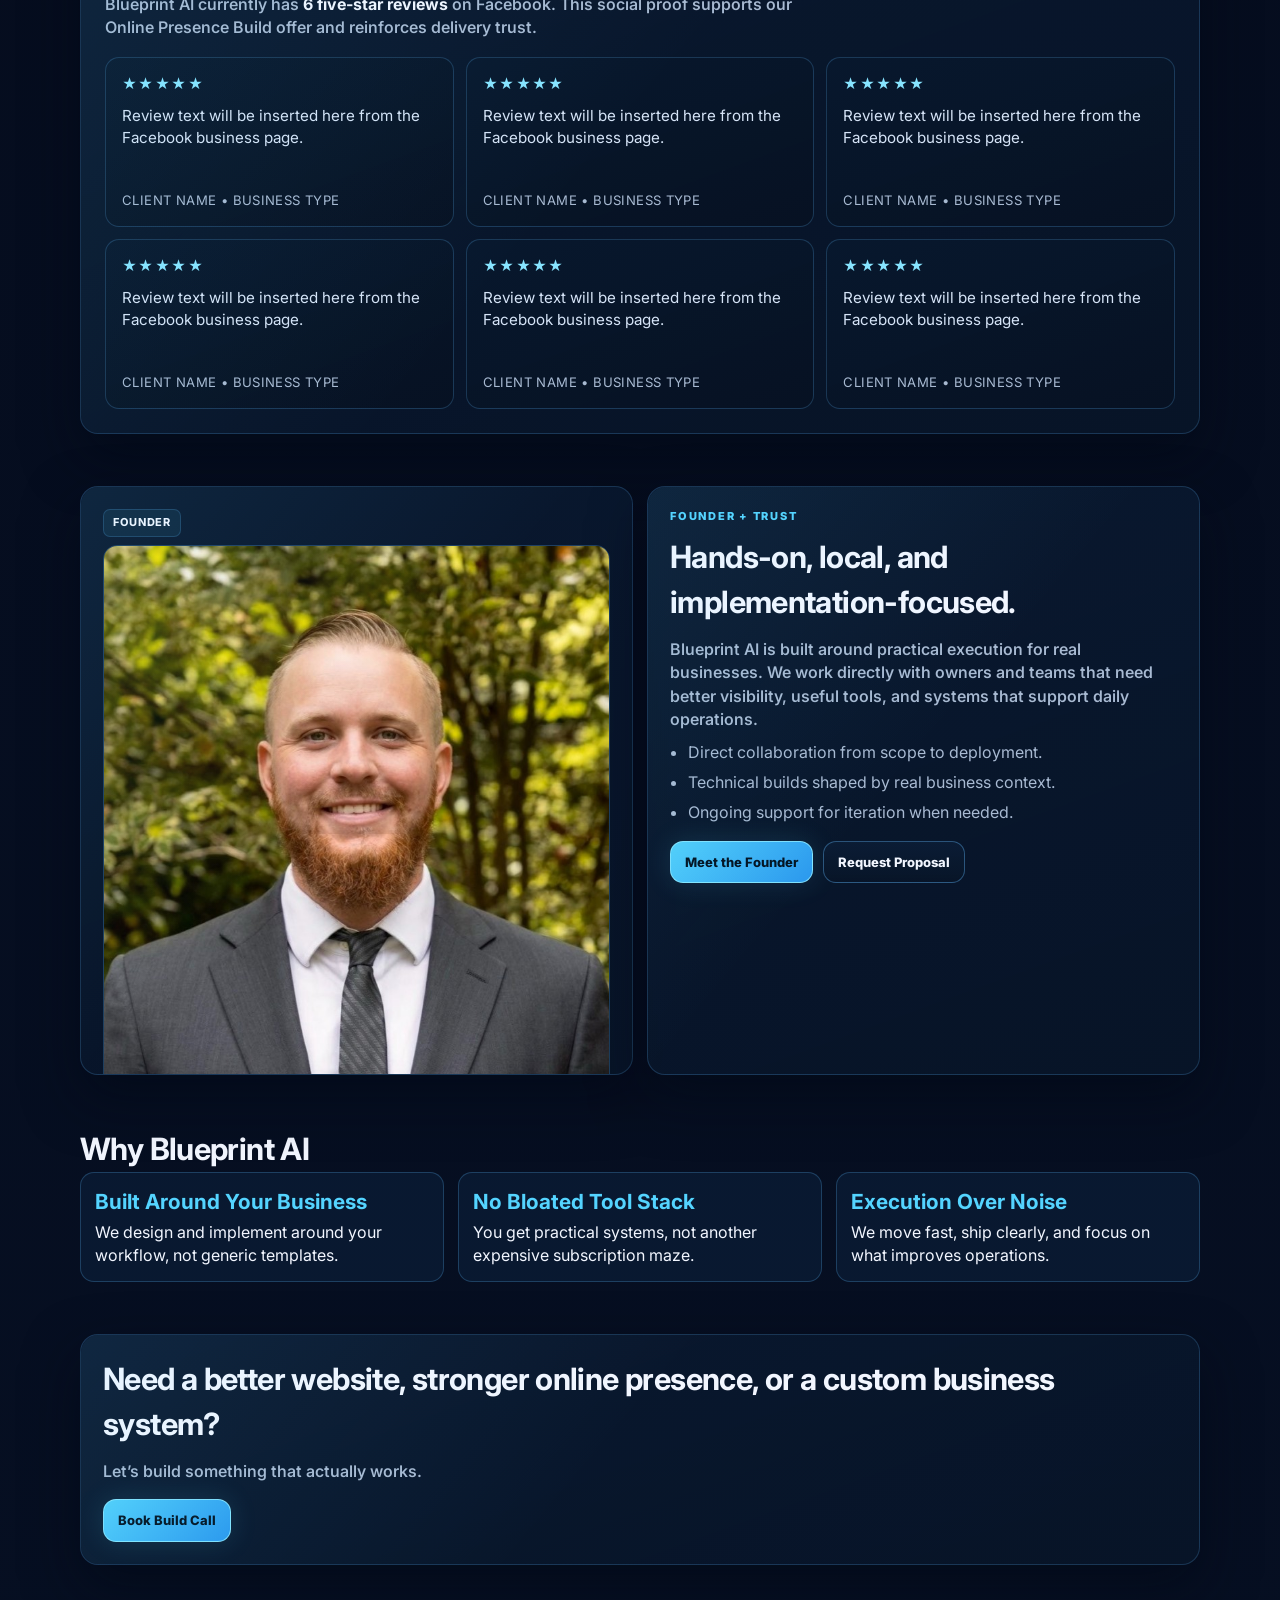
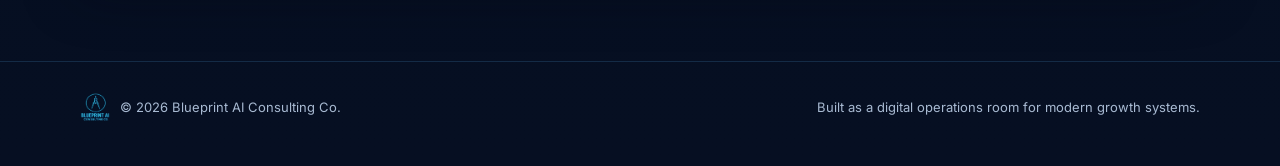
==== commit 50192a17: "Merge branch 'main' into codex/add-client-reviews-section-with-6-five-star-reviews-2y71q5" ====
--- a/index.html
+++ b/index.html
@@ -215,6 +215,48 @@
         </div>
       </section>
 
+      <section aria-labelledby="client-reviews-heading">
+        <article class="card reviews-shell">
+          <div class="reviews-header">
+            <p class="kicker">Client Reviews</p>
+            <h2 id="client-reviews-heading">What Clients Are Saying</h2>
+            <p class="sub">Blueprint AI currently has <strong>6 five-star reviews</strong> on Facebook. This social proof supports our Online Presence Build offer and reinforces delivery trust.</p>
+          </div>
+          <div class="review-cards">
+            <article class="review-card">
+              <p class="review-rating" aria-label="5-star review">★★★★★</p>
+              <p class="review-copy">Review text will be inserted here from the Facebook business page.</p>
+              <p class="review-meta">Client Name • Business Type</p>
+            </article>
+            <article class="review-card">
+              <p class="review-rating" aria-label="5-star review">★★★★★</p>
+              <p class="review-copy">Review text will be inserted here from the Facebook business page.</p>
+              <p class="review-meta">Client Name • Business Type</p>
+            </article>
+            <article class="review-card">
+              <p class="review-rating" aria-label="5-star review">★★★★★</p>
+              <p class="review-copy">Review text will be inserted here from the Facebook business page.</p>
+              <p class="review-meta">Client Name • Business Type</p>
+            </article>
+            <article class="review-card">
+              <p class="review-rating" aria-label="5-star review">★★★★★</p>
+              <p class="review-copy">Review text will be inserted here from the Facebook business page.</p>
+              <p class="review-meta">Client Name • Business Type</p>
+            </article>
+            <article class="review-card">
+              <p class="review-rating" aria-label="5-star review">★★★★★</p>
+              <p class="review-copy">Review text will be inserted here from the Facebook business page.</p>
+              <p class="review-meta">Client Name • Business Type</p>
+            </article>
+            <article class="review-card">
+              <p class="review-rating" aria-label="5-star review">★★★★★</p>
+              <p class="review-copy">Review text will be inserted here from the Facebook business page.</p>
+              <p class="review-meta">Client Name • Business Type</p>
+            </article>
+          </div>
+        </article>
+      </section>
+
       <section>
         <div class="grid2">
           <article class="card image-panel">
--- a/site-shell.css
+++ b/site-shell.css
@@ -207,8 +207,6 @@
   letter-spacing:.03em;
   text-transform:uppercase;
 }
-.final-cta{text-align:center}
-.final-cta .hero-actions{justify-content:center}
 
 .footer{padding:30px 0 44px;border-top:1px solid rgba(97,186,255,.16);color:var(--text-muted);font-size:13px}
 .footer-brand{display:flex;align-items:center;gap:10px}
@@ -217,13 +215,11 @@
 @media (max-width:1024px){
   .service-grid{grid-template-columns:repeat(2,minmax(0,1fr))}
   .grid3{grid-template-columns:1fr}
-  .includes-grid,.proof-grid,.deliverables{grid-template-columns:repeat(2,minmax(0,1fr))}
   .review-cards{grid-template-columns:repeat(2,minmax(0,1fr))}
 }
 @media (max-width:880px){
   .links{display:none}
   .grid2,.service-grid{grid-template-columns:1fr}
-  .includes-grid,.proof-grid,.deliverables{grid-template-columns:1fr}
   .review-cards{grid-template-columns:1fr}
   .cta{width:100%}
   .cta .btn{width:100%}
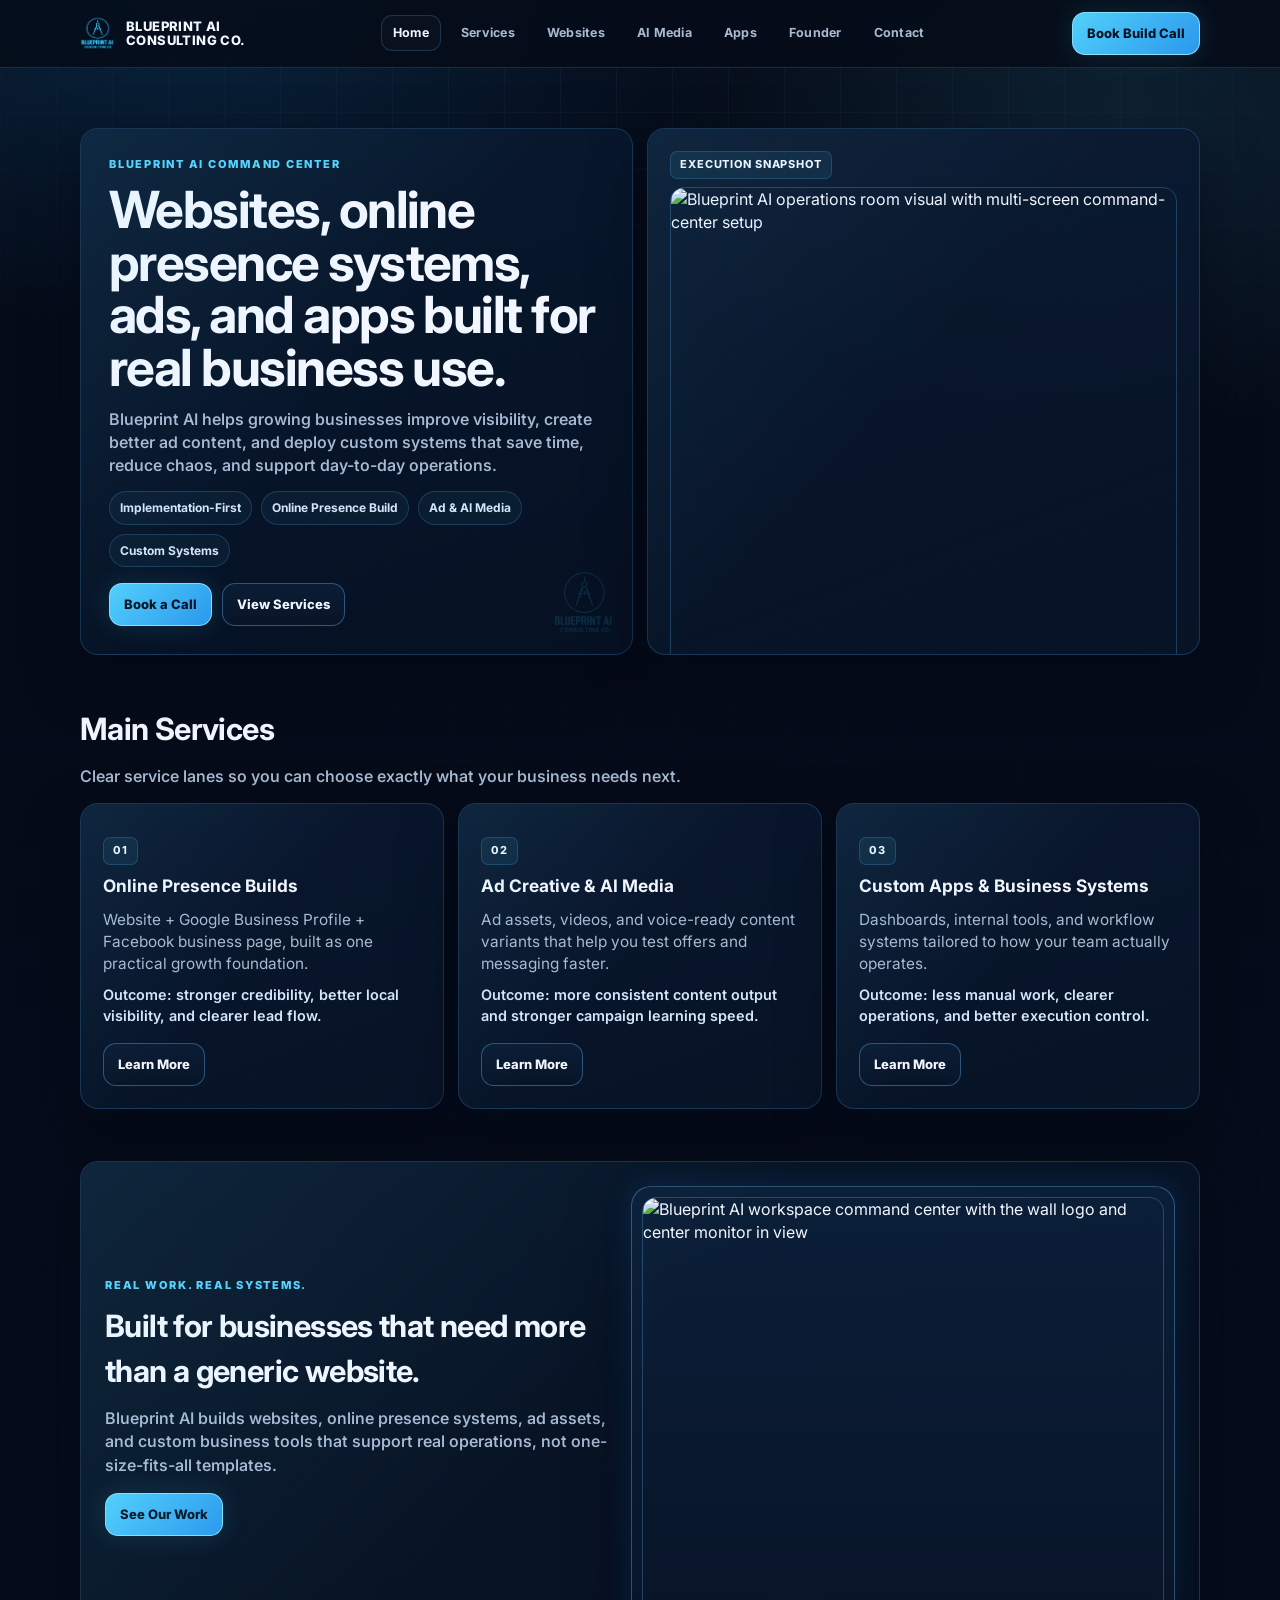
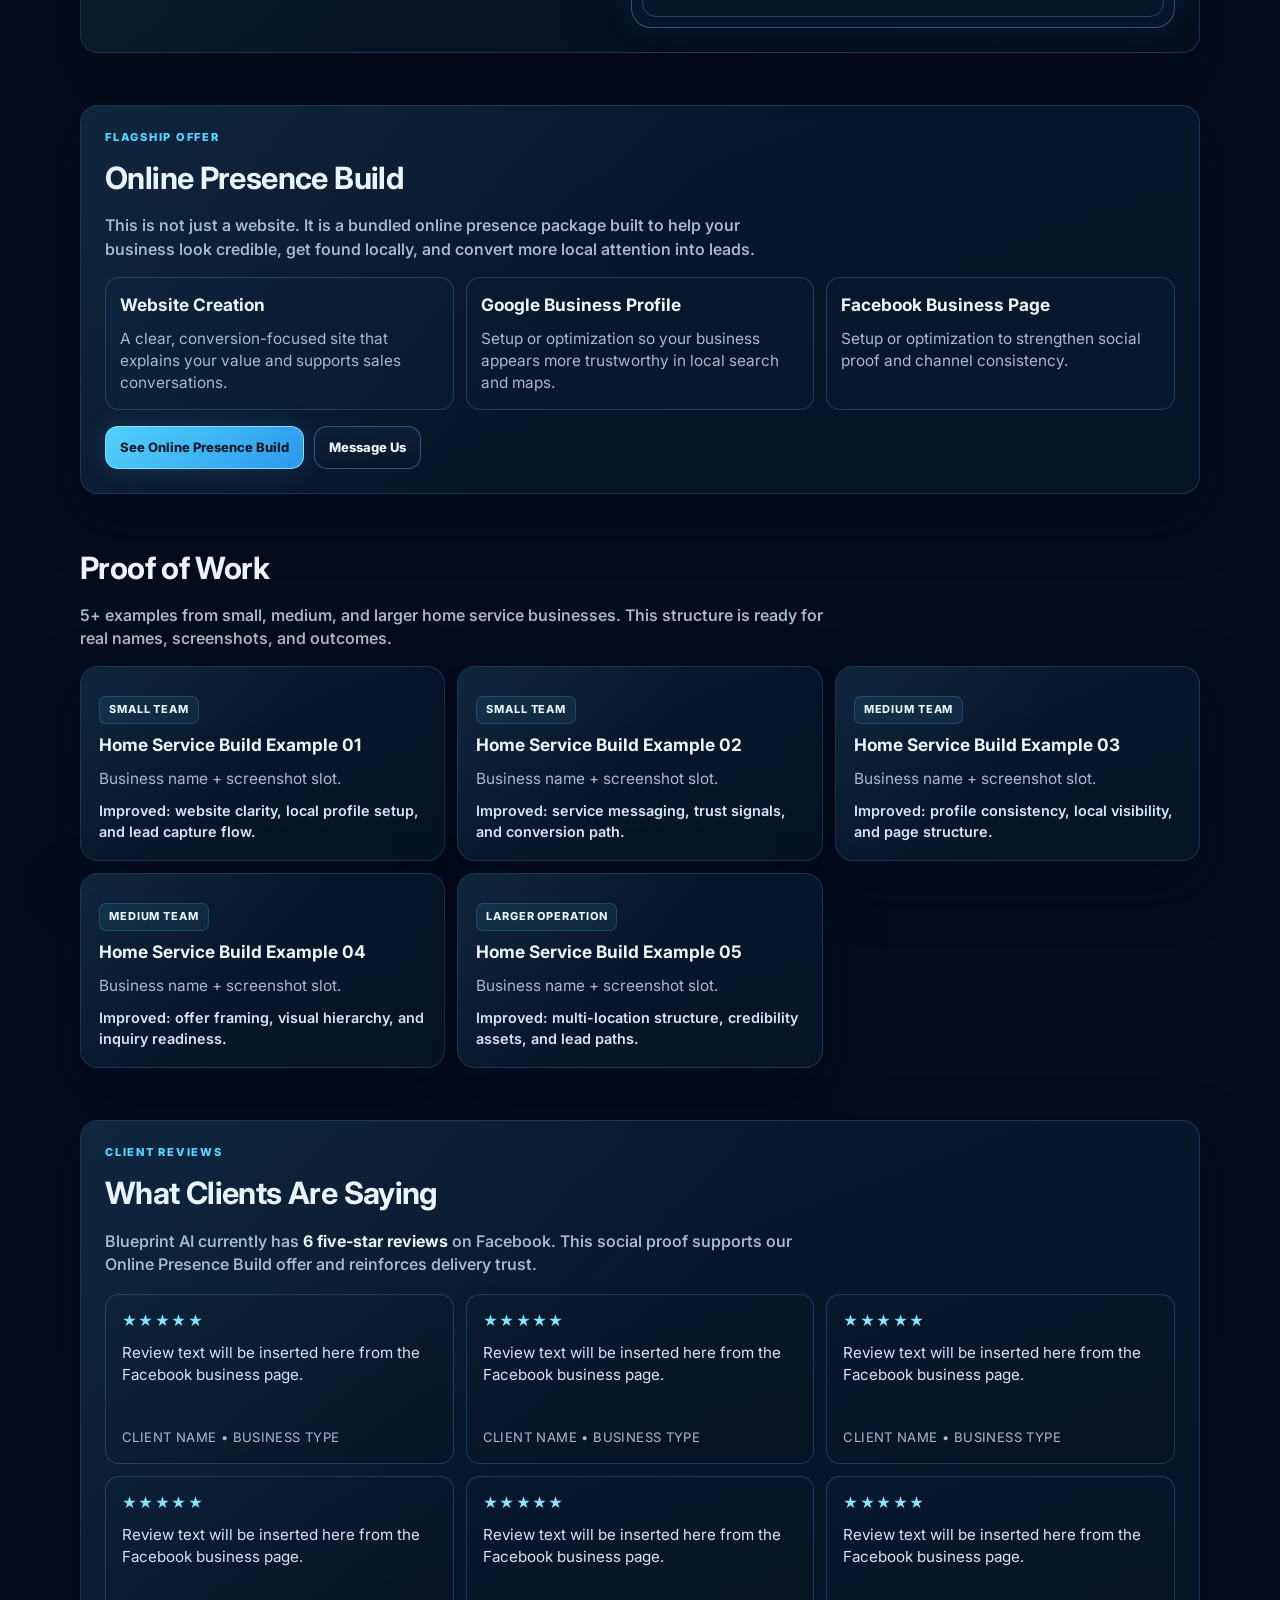
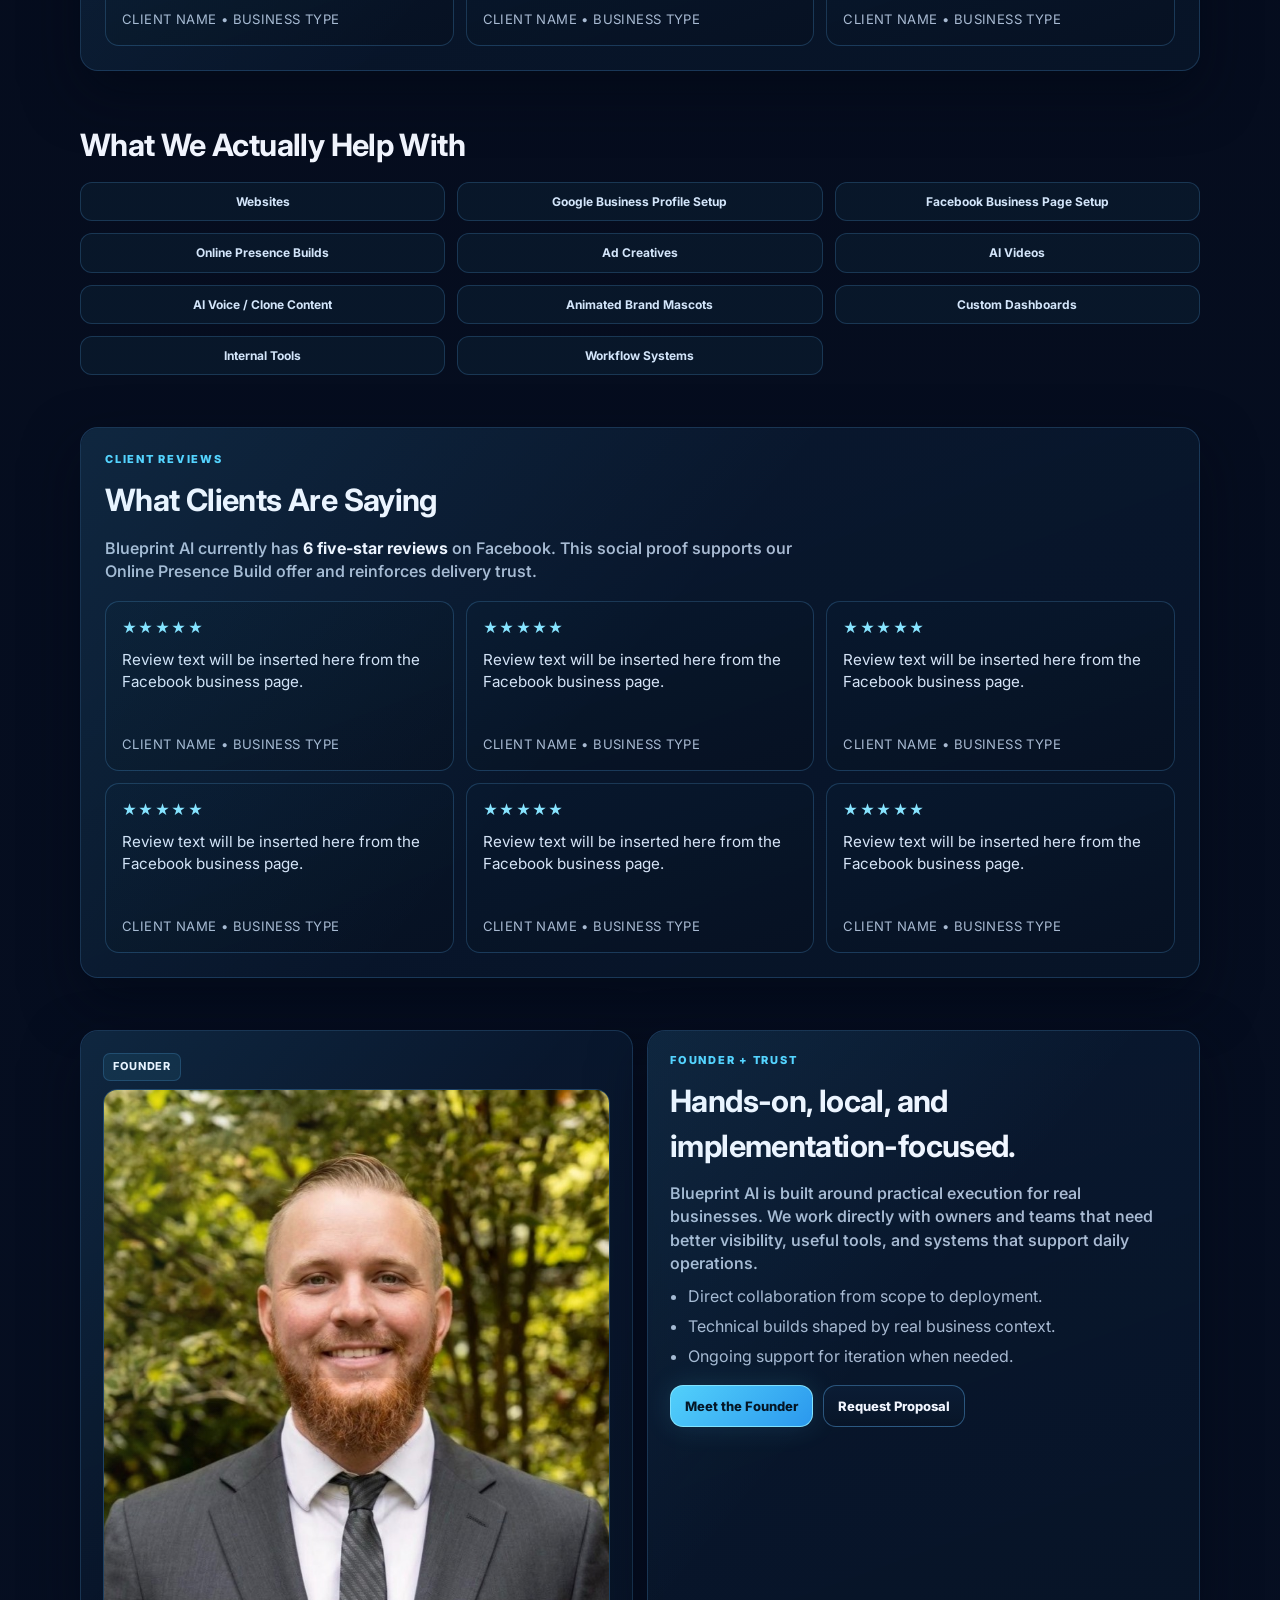
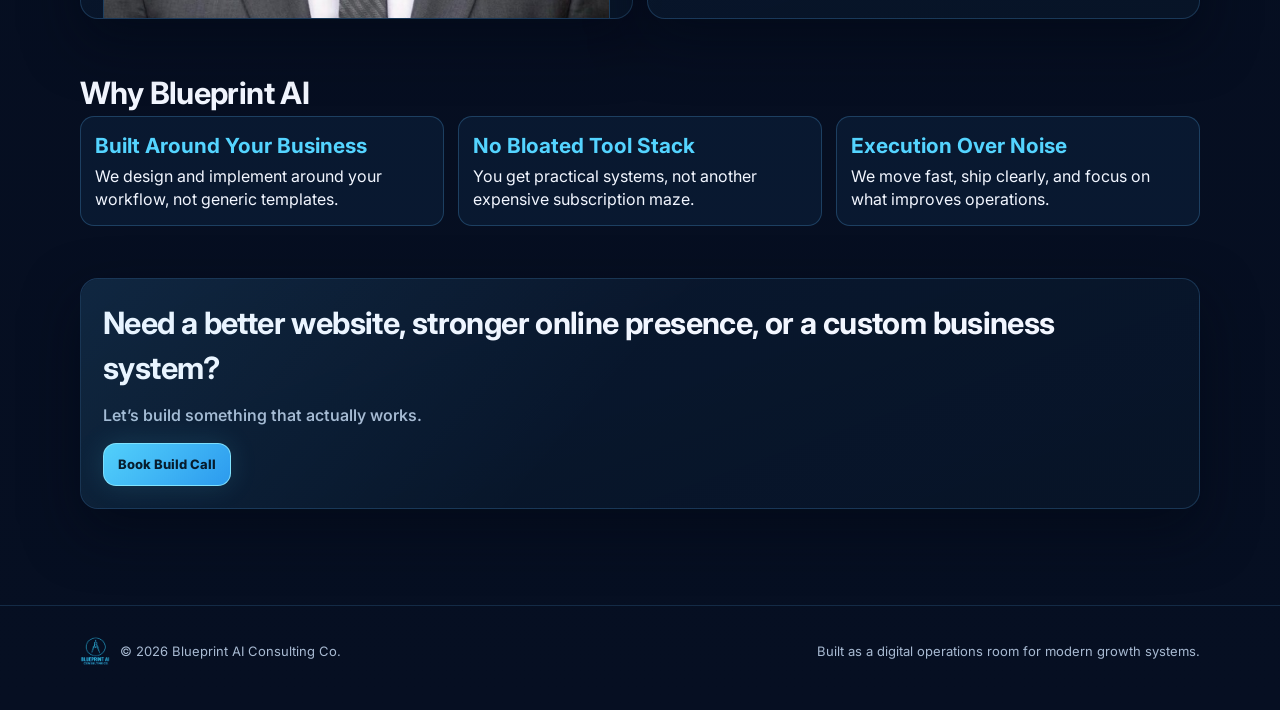
==== commit d0df101e: "Add Built for Real Businesses proof section to homepage" ====
--- a/index.html
+++ b/index.html
@@ -93,6 +93,24 @@
         </div>
       </section>
 
+      <section aria-labelledby="real-businesses-heading">
+        <article class="card real-businesses-section">
+          <div class="real-businesses-grid">
+            <div class="real-businesses-copy">
+              <p class="kicker">Real Work. Real Systems.</p>
+              <h2 id="real-businesses-heading">Built for businesses that need more than a generic website.</h2>
+              <p class="sub">Blueprint AI builds websites, online presence systems, ad assets, and custom business tools that support real operations, not one-size-fits-all templates.</p>
+              <div class="hero-actions">
+                <a class="btn primary" href="/work">See Our Work</a>
+              </div>
+            </div>
+            <div class="workspace-proof-frame">
+              <img src="/player_dev_command_center.jpg" alt="Blueprint AI workspace command center with the wall logo and center monitor in view" loading="lazy" />
+            </div>
+          </div>
+        </article>
+      </section>
+
       <section>
         <article class="card spotlight">
           <p class="kicker">Flagship Offer</p>
--- a/site-shell.css
+++ b/site-shell.css
@@ -169,6 +169,36 @@
 .image-panel img{border-radius:14px;border:1px solid rgba(97,186,255,.25);min-height:100%;object-fit:cover}
 .watermark-logo{position:absolute;right:18px;bottom:18px;width:62px;opacity:.14}
 
+.real-businesses-section{
+  padding:24px;
+  background:linear-gradient(160deg, rgba(9,24,44,.95), rgba(7,17,32,.97));
+}
+.real-businesses-grid{
+  display:grid;
+  grid-template-columns:1fr minmax(360px, 1.08fr);
+  gap:22px;
+  align-items:center;
+}
+.real-businesses-copy .sub{max-width:58ch}
+.workspace-proof-frame{
+  border-radius:20px;
+  padding:10px;
+  border:1px solid rgba(125,199,255,.33);
+  background:linear-gradient(180deg, rgba(12,33,60,.86), rgba(9,21,41,.95));
+  box-shadow:
+    0 26px 58px rgba(2,8,20,.5),
+    0 0 28px rgba(33,137,255,.18);
+}
+.workspace-proof-frame img{
+  width:100%;
+  min-height:420px;
+  max-height:520px;
+  object-fit:cover;
+  object-position:50% 42%;
+  border-radius:14px;
+  border:1px solid rgba(122,200,255,.26);
+}
+
 .reviews-shell{padding:24px}
 .reviews-header{max-width:760px}
 .reviews-header .sub strong{color:var(--text)}
@@ -216,6 +246,14 @@
   .service-grid{grid-template-columns:repeat(2,minmax(0,1fr))}
   .grid3{grid-template-columns:1fr}
   .review-cards{grid-template-columns:repeat(2,minmax(0,1fr))}
+  .real-businesses-grid{
+    grid-template-columns:1fr;
+    gap:16px;
+  }
+  .workspace-proof-frame img{
+    min-height:360px;
+    object-position:50% 38%;
+  }
 }
 @media (max-width:880px){
   .links{display:none}
@@ -223,4 +261,11 @@
   .review-cards{grid-template-columns:1fr}
   .cta{width:100%}
   .cta .btn{width:100%}
-}
+  .real-businesses-section{padding:20px}
+  .workspace-proof-frame{padding:8px}
+  .workspace-proof-frame img{
+    min-height:300px;
+    max-height:360px;
+    object-position:52% 40%;
+  }
+}
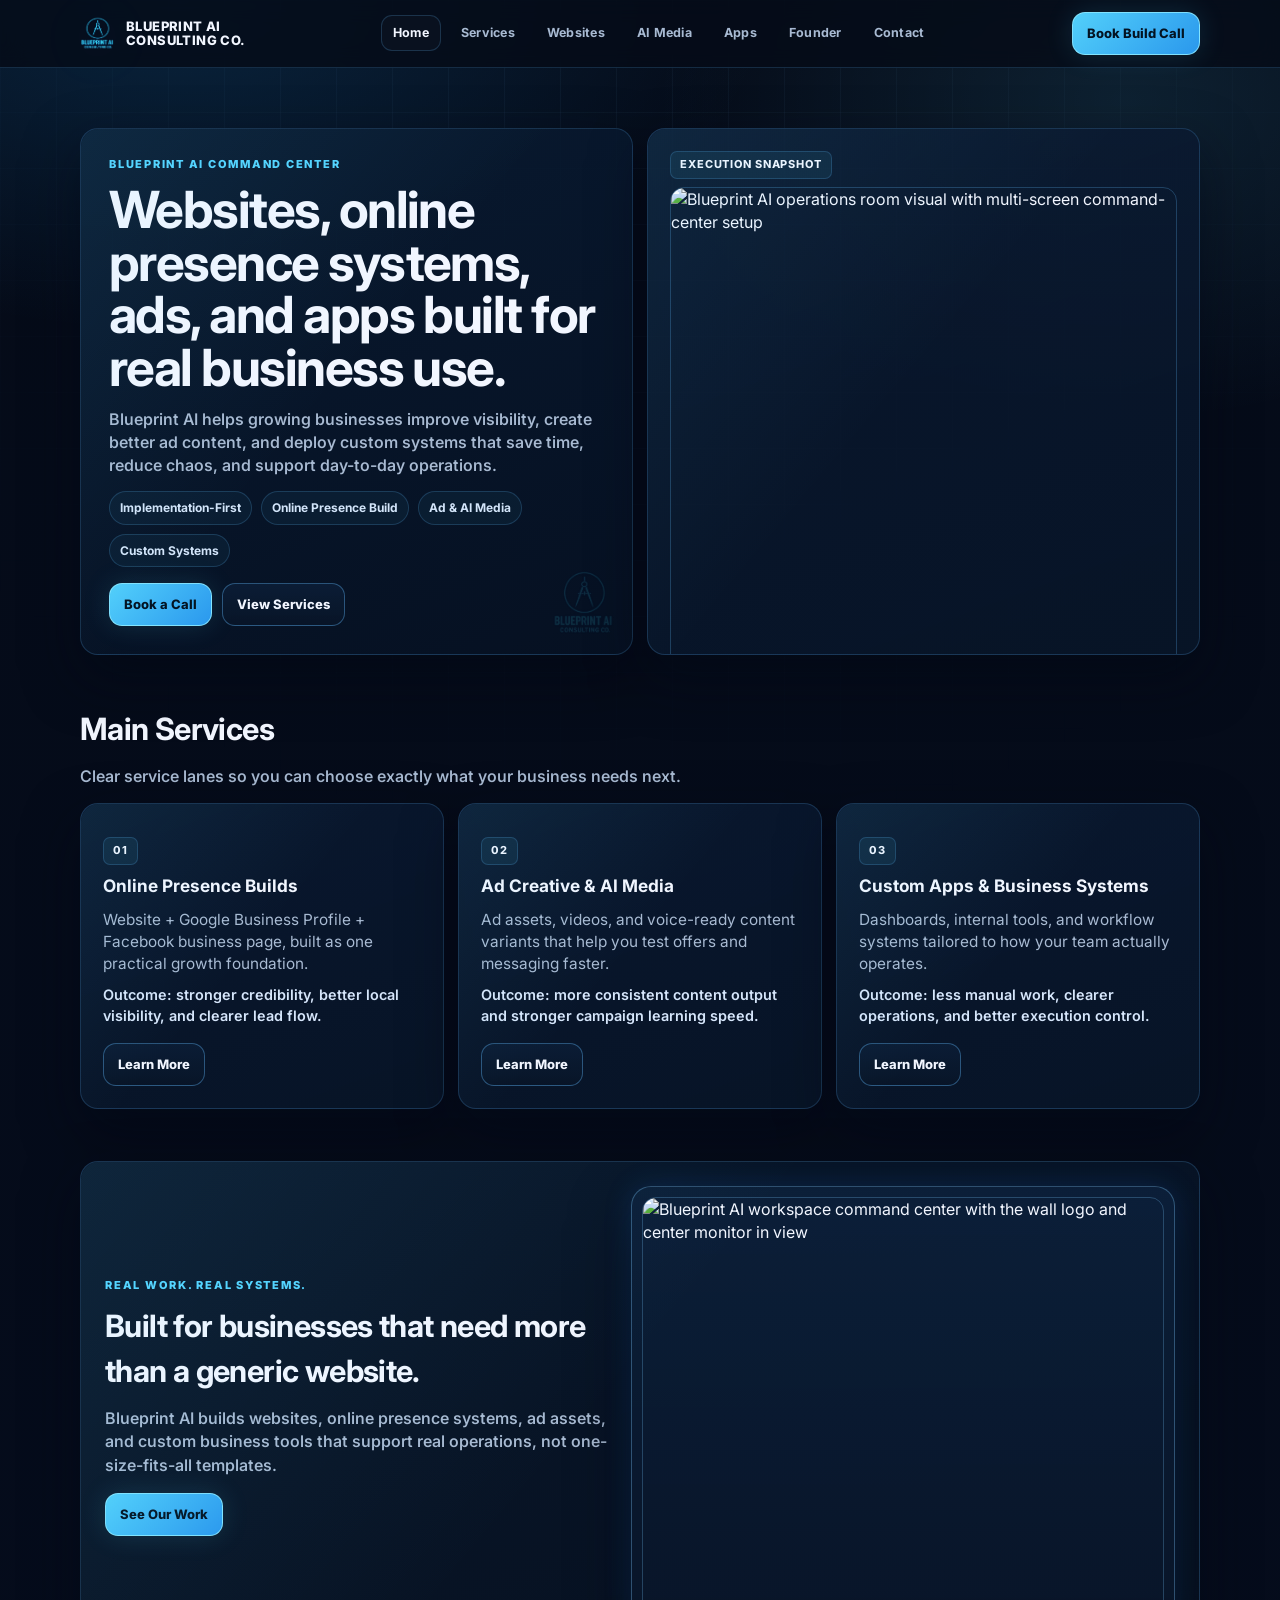
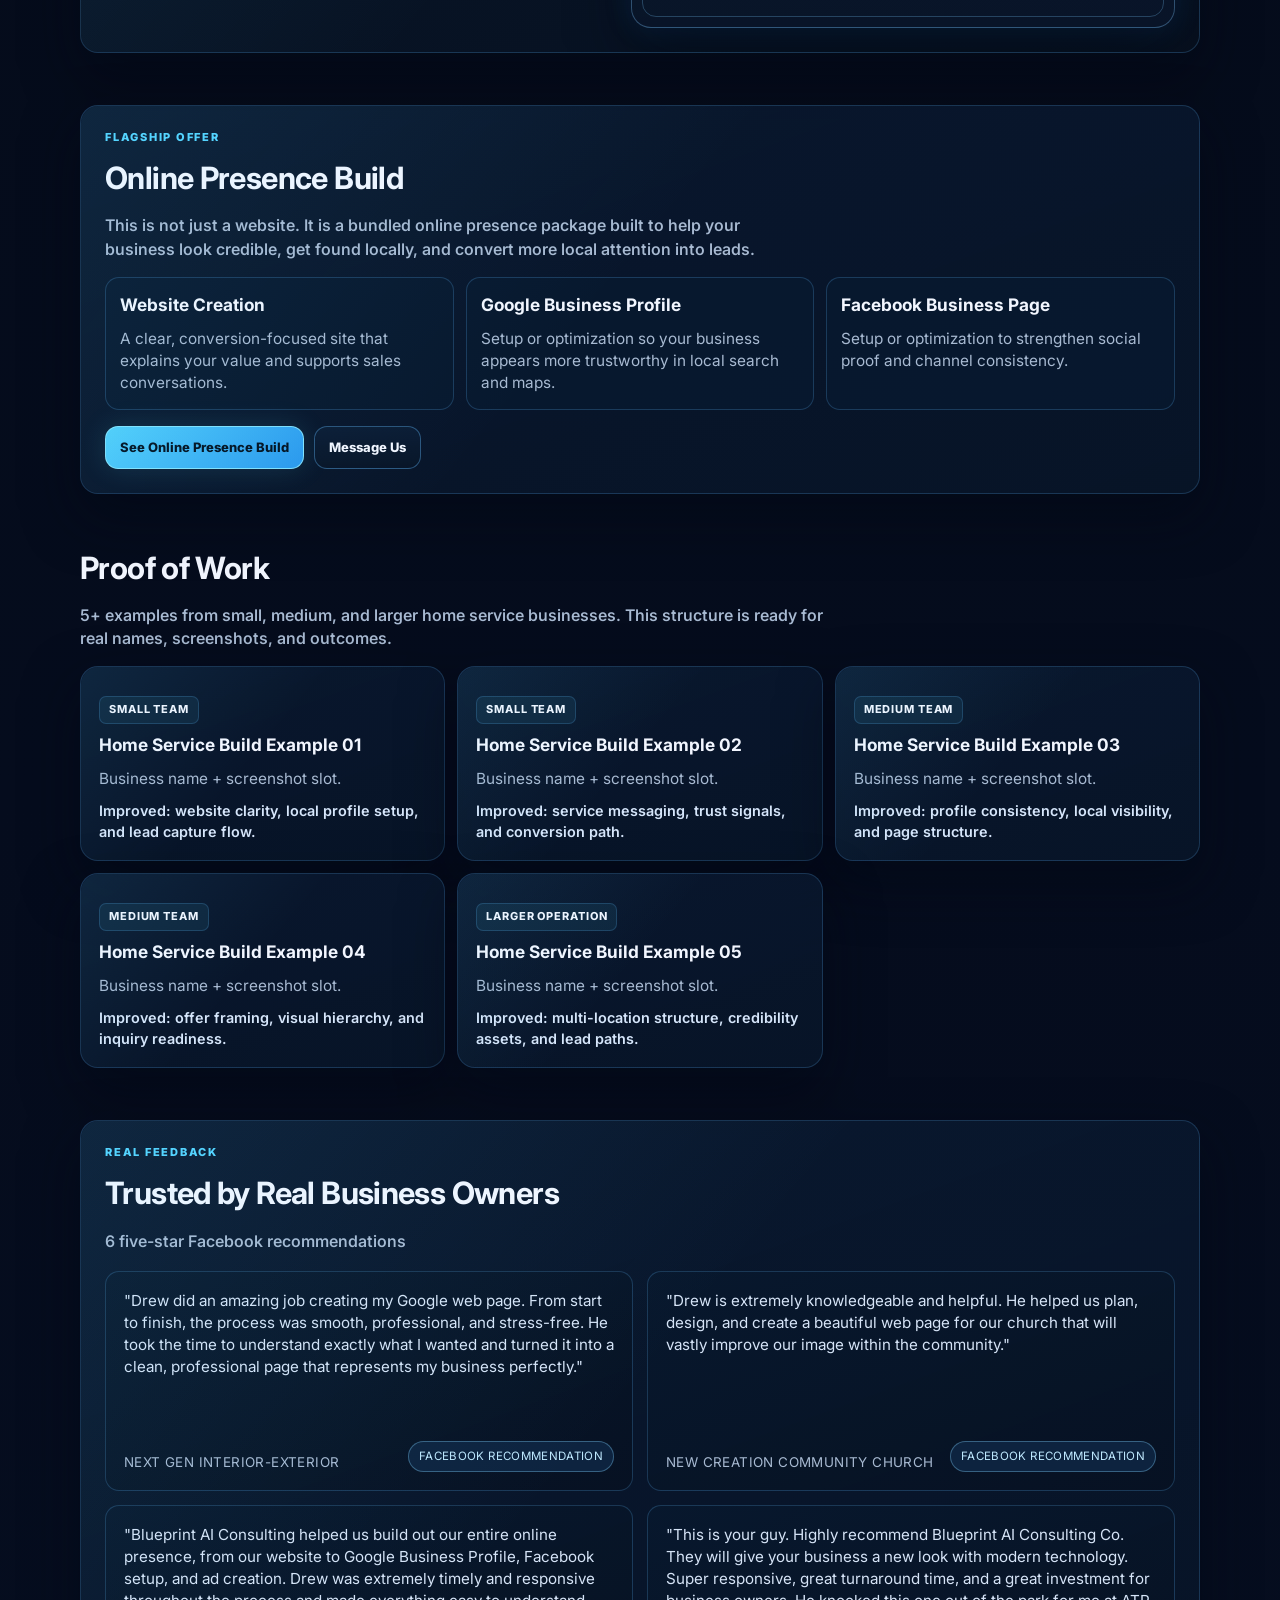
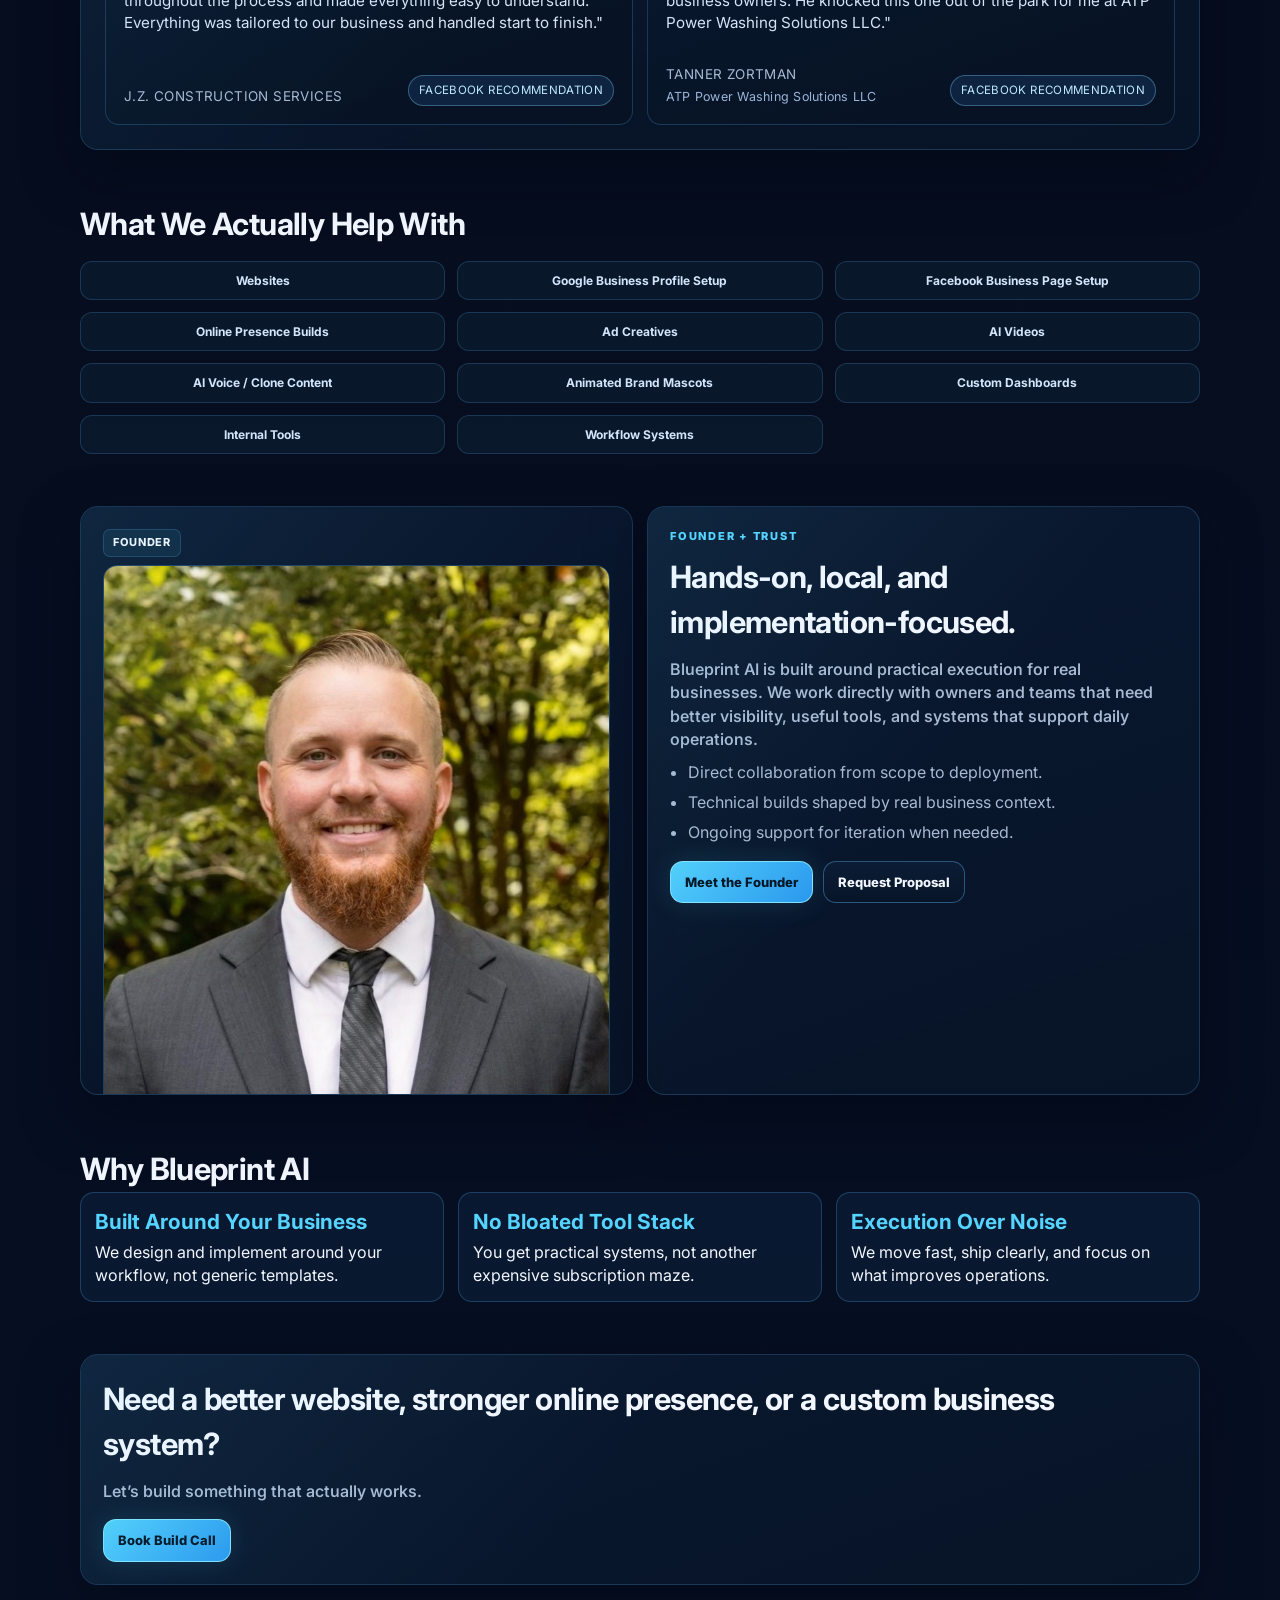
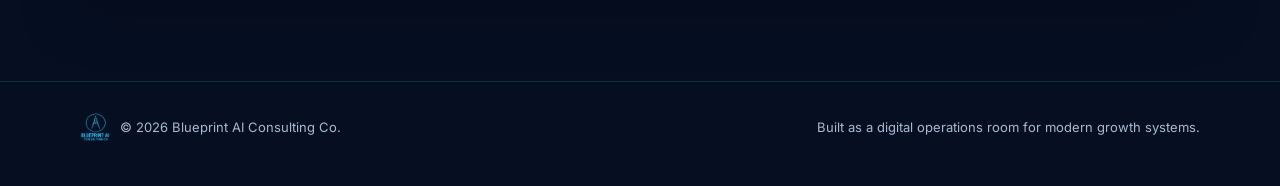
==== commit daf76cc9: "Update homepage trust section with real Facebook recommendations" ====
--- a/index.html
+++ b/index.html
@@ -177,42 +177,11 @@
       <section aria-labelledby="client-reviews-heading">
         <article class="card reviews-shell">
           <div class="reviews-header">
-            <p class="kicker">Client Reviews</p>
-            <h2 id="client-reviews-heading">What Clients Are Saying</h2>
-            <p class="sub">Blueprint AI currently has <strong>6 five-star reviews</strong> on Facebook. This social proof supports our Online Presence Build offer and reinforces delivery trust.</p>
-          </div>
-          <div class="review-cards">
-            <article class="review-card">
-              <p class="review-rating" aria-label="5-star review">★★★★★</p>
-              <p class="review-copy">Review text will be inserted here from the Facebook business page.</p>
-              <p class="review-meta">Client Name • Business Type</p>
-            </article>
-            <article class="review-card">
-              <p class="review-rating" aria-label="5-star review">★★★★★</p>
-              <p class="review-copy">Review text will be inserted here from the Facebook business page.</p>
-              <p class="review-meta">Client Name • Business Type</p>
-            </article>
-            <article class="review-card">
-              <p class="review-rating" aria-label="5-star review">★★★★★</p>
-              <p class="review-copy">Review text will be inserted here from the Facebook business page.</p>
-              <p class="review-meta">Client Name • Business Type</p>
-            </article>
-            <article class="review-card">
-              <p class="review-rating" aria-label="5-star review">★★★★★</p>
-              <p class="review-copy">Review text will be inserted here from the Facebook business page.</p>
-              <p class="review-meta">Client Name • Business Type</p>
-            </article>
-            <article class="review-card">
-              <p class="review-rating" aria-label="5-star review">★★★★★</p>
-              <p class="review-copy">Review text will be inserted here from the Facebook business page.</p>
-              <p class="review-meta">Client Name • Business Type</p>
-            </article>
-            <article class="review-card">
-              <p class="review-rating" aria-label="5-star review">★★★★★</p>
-              <p class="review-copy">Review text will be inserted here from the Facebook business page.</p>
-              <p class="review-meta">Client Name • Business Type</p>
-            </article>
-          </div>
+            <p class="kicker">REAL FEEDBACK</p>
+            <h2 id="client-reviews-heading">Trusted by Real Business Owners</h2>
+            <p class="sub">6 five-star Facebook recommendations</p>
+          </div>
+          <div class="review-cards" id="facebook-recommendations"></div>
         </article>
       </section>
 
@@ -233,48 +202,6 @@
         </div>
       </section>
 
-      <section aria-labelledby="client-reviews-heading">
-        <article class="card reviews-shell">
-          <div class="reviews-header">
-            <p class="kicker">Client Reviews</p>
-            <h2 id="client-reviews-heading">What Clients Are Saying</h2>
-            <p class="sub">Blueprint AI currently has <strong>6 five-star reviews</strong> on Facebook. This social proof supports our Online Presence Build offer and reinforces delivery trust.</p>
-          </div>
-          <div class="review-cards">
-            <article class="review-card">
-              <p class="review-rating" aria-label="5-star review">★★★★★</p>
-              <p class="review-copy">Review text will be inserted here from the Facebook business page.</p>
-              <p class="review-meta">Client Name • Business Type</p>
-            </article>
-            <article class="review-card">
-              <p class="review-rating" aria-label="5-star review">★★★★★</p>
-              <p class="review-copy">Review text will be inserted here from the Facebook business page.</p>
-              <p class="review-meta">Client Name • Business Type</p>
-            </article>
-            <article class="review-card">
-              <p class="review-rating" aria-label="5-star review">★★★★★</p>
-              <p class="review-copy">Review text will be inserted here from the Facebook business page.</p>
-              <p class="review-meta">Client Name • Business Type</p>
-            </article>
-            <article class="review-card">
-              <p class="review-rating" aria-label="5-star review">★★★★★</p>
-              <p class="review-copy">Review text will be inserted here from the Facebook business page.</p>
-              <p class="review-meta">Client Name • Business Type</p>
-            </article>
-            <article class="review-card">
-              <p class="review-rating" aria-label="5-star review">★★★★★</p>
-              <p class="review-copy">Review text will be inserted here from the Facebook business page.</p>
-              <p class="review-meta">Client Name • Business Type</p>
-            </article>
-            <article class="review-card">
-              <p class="review-rating" aria-label="5-star review">★★★★★</p>
-              <p class="review-copy">Review text will be inserted here from the Facebook business page.</p>
-              <p class="review-meta">Client Name • Business Type</p>
-            </article>
-          </div>
-        </article>
-      </section>
-
       <section>
         <div class="grid2">
           <article class="card image-panel">
--- a/site-shell.css
+++ b/site-shell.css
@@ -205,37 +205,59 @@
 .review-cards{
   margin-top:18px;
   display:grid;
-  grid-template-columns:repeat(3,minmax(0,1fr));
-  gap:12px;
+  grid-template-columns:repeat(2,minmax(0,1fr));
+  gap:14px;
 }
 .review-card{
   border-radius:14px;
   border:1px solid rgba(97,186,255,.22);
   background:linear-gradient(160deg, rgba(8,24,46,.94), rgba(7,18,35,.96));
-  padding:16px;
-  min-height:170px;
+  padding:18px;
+  min-height:220px;
   display:flex;
   flex-direction:column;
 }
-.review-rating{
+.review-copy{
   margin:0;
-  letter-spacing:.1em;
-  color:#87e4ff;
-  font-size:.9rem;
-}
-.review-copy{
-  margin:10px 0 0;
   color:#d6e4f7;
   font-size:.95rem;
   line-height:1.45;
   flex:1;
 }
+.review-footer{
+  margin-top:14px;
+  display:flex;
+  justify-content:space-between;
+  align-items:flex-end;
+  gap:12px;
+}
 .review-meta{
-  margin:12px 0 0;
+  margin:0;
   color:var(--text-muted);
-  font-size:.82rem;
+  font-size:.84rem;
   letter-spacing:.03em;
   text-transform:uppercase;
+}
+.review-detail{
+  display:block;
+  margin-top:4px;
+  color:#9cb5d7;
+  font-size:.78rem;
+  letter-spacing:.02em;
+  text-transform:none;
+}
+.review-source{
+  display:inline-flex;
+  align-items:center;
+  padding:6px 10px;
+  border-radius:999px;
+  border:1px solid rgba(133,212,255,.35);
+  background:rgba(15,40,70,.8);
+  color:#bfe9ff;
+  font-size:.72rem;
+  letter-spacing:.03em;
+  text-transform:uppercase;
+  white-space:nowrap;
 }
 
 .footer{padding:30px 0 44px;border-top:1px solid rgba(97,186,255,.16);color:var(--text-muted);font-size:13px}
@@ -259,6 +281,11 @@
   .links{display:none}
   .grid2,.service-grid{grid-template-columns:1fr}
   .review-cards{grid-template-columns:1fr}
+  .review-card{min-height:unset}
+  .review-footer{
+    flex-direction:column;
+    align-items:flex-start;
+  }
   .cta{width:100%}
   .cta .btn{width:100%}
   .real-businesses-section{padding:20px}
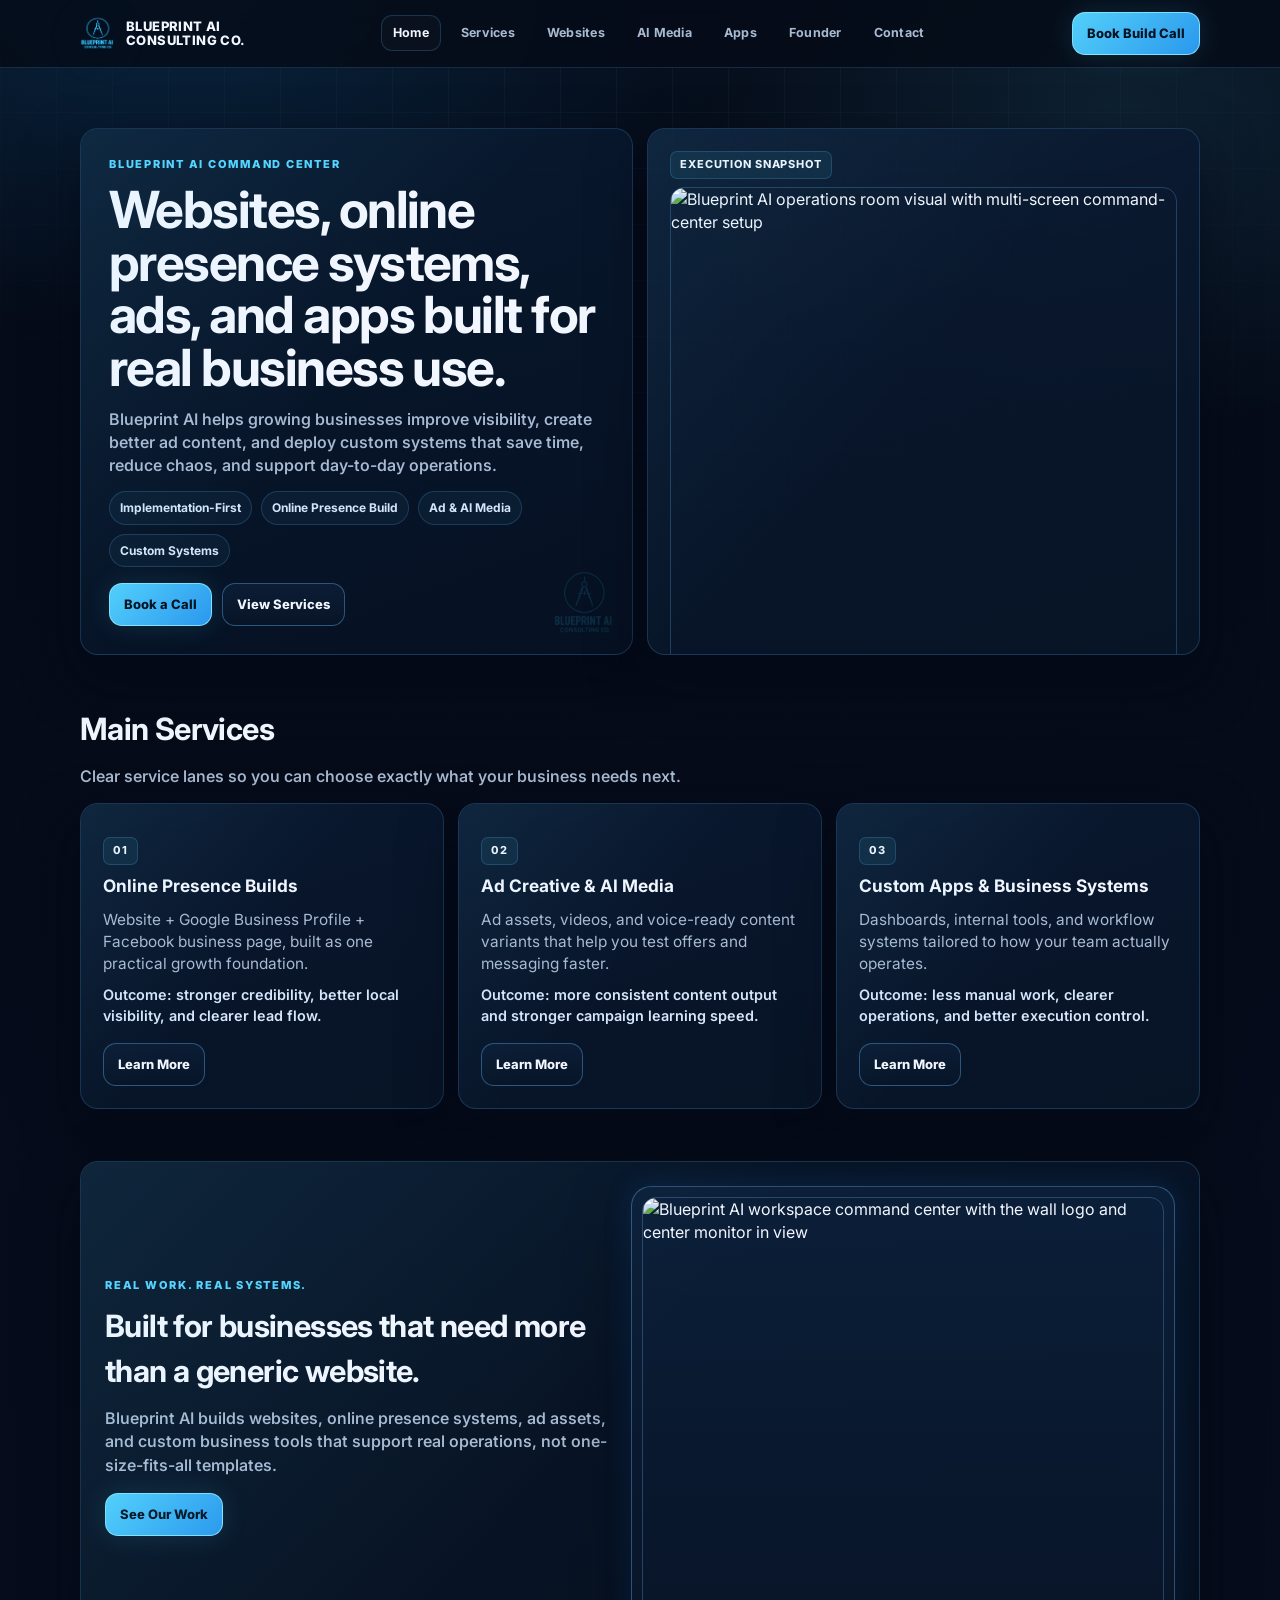
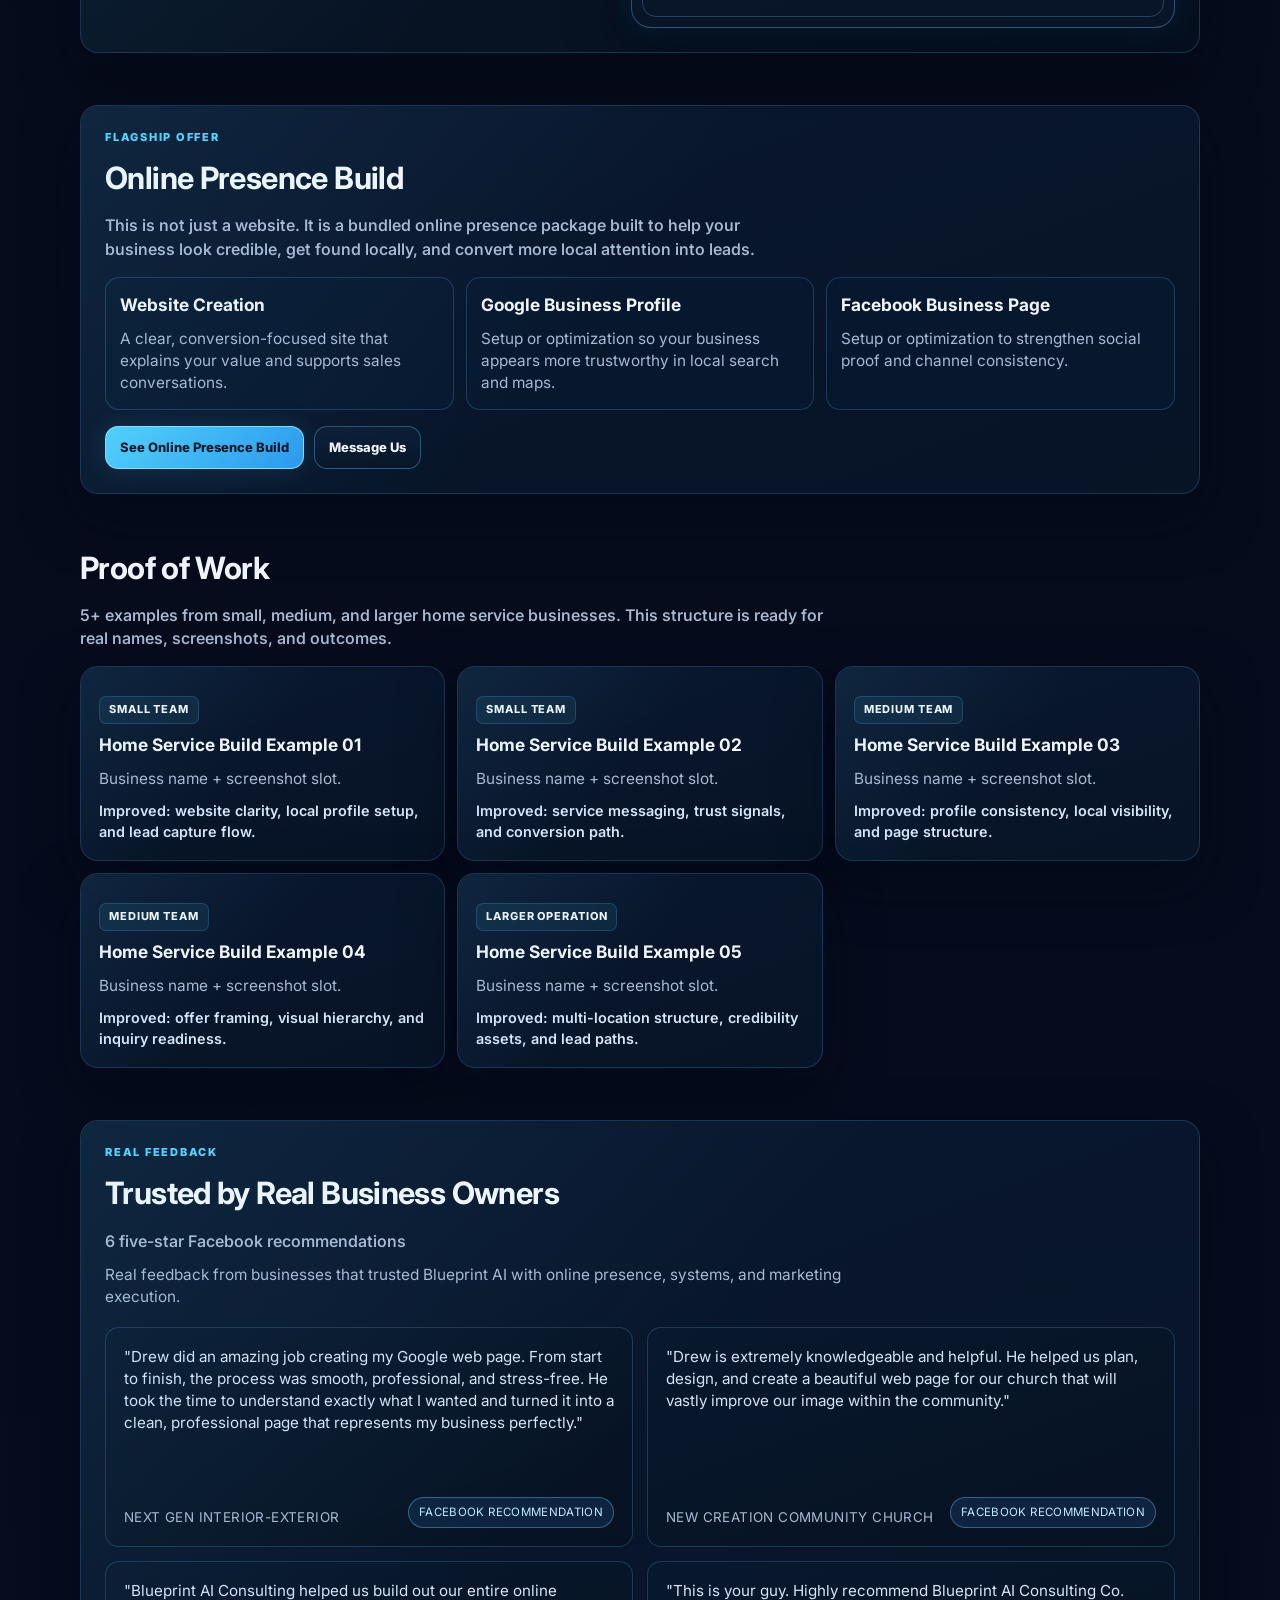
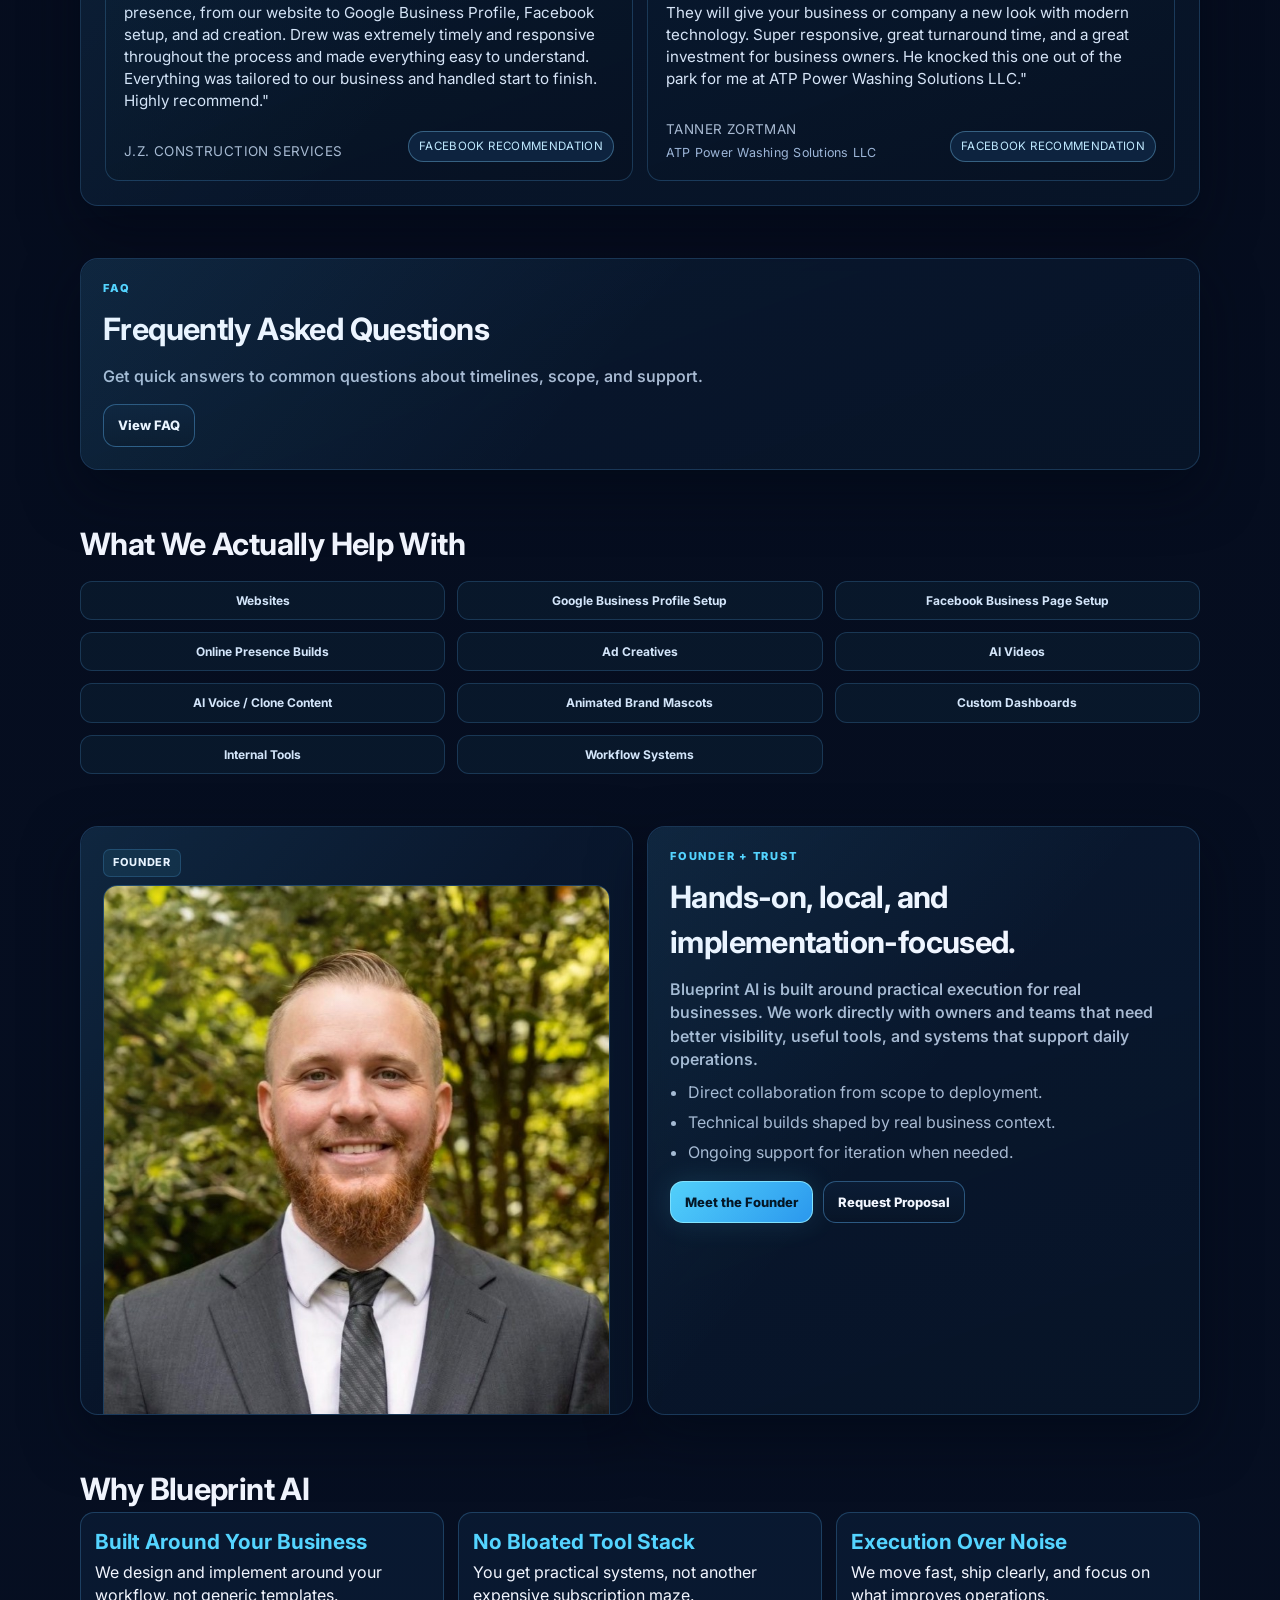
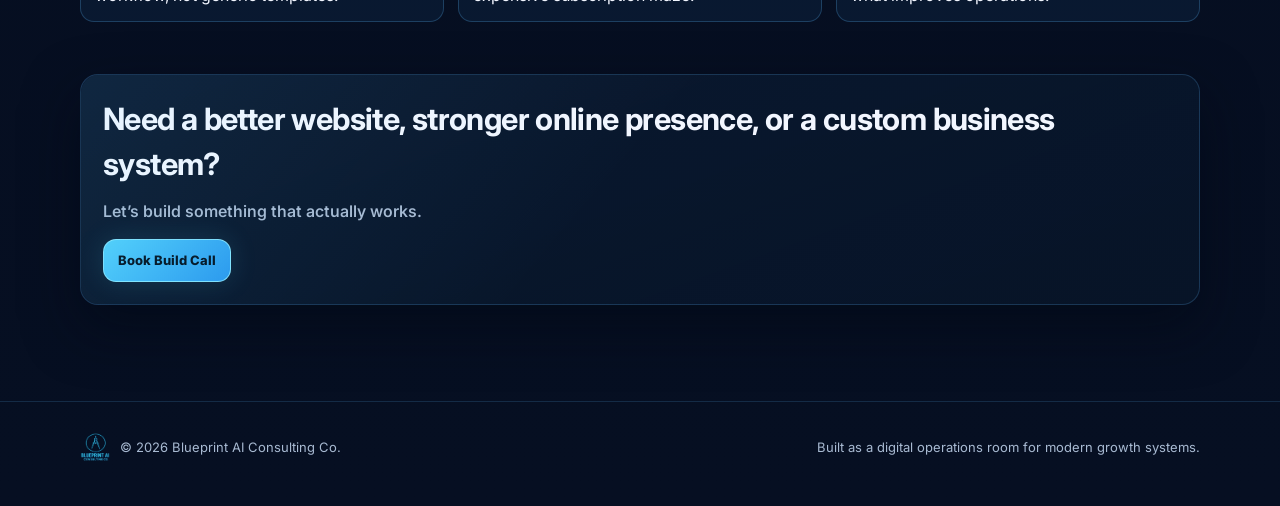
==== commit 48169372: "Update homepage testimonials with real Facebook recommendations" ====
--- a/index.html
+++ b/index.html
@@ -180,8 +180,20 @@
             <p class="kicker">REAL FEEDBACK</p>
             <h2 id="client-reviews-heading">Trusted by Real Business Owners</h2>
             <p class="sub">6 five-star Facebook recommendations</p>
+            <p class="fineprint">Real feedback from businesses that trusted Blueprint AI with online presence, systems, and marketing execution.</p>
           </div>
           <div class="review-cards" id="facebook-recommendations"></div>
+        </article>
+      </section>
+
+      <section aria-labelledby="homepage-faq-heading">
+        <article class="card">
+          <p class="kicker">FAQ</p>
+          <h2 id="homepage-faq-heading">Frequently Asked Questions</h2>
+          <p class="sub">Get quick answers to common questions about timelines, scope, and support.</p>
+          <div class="hero-actions">
+            <a class="btn" href="/faq">View FAQ</a>
+          </div>
         </article>
       </section>
 
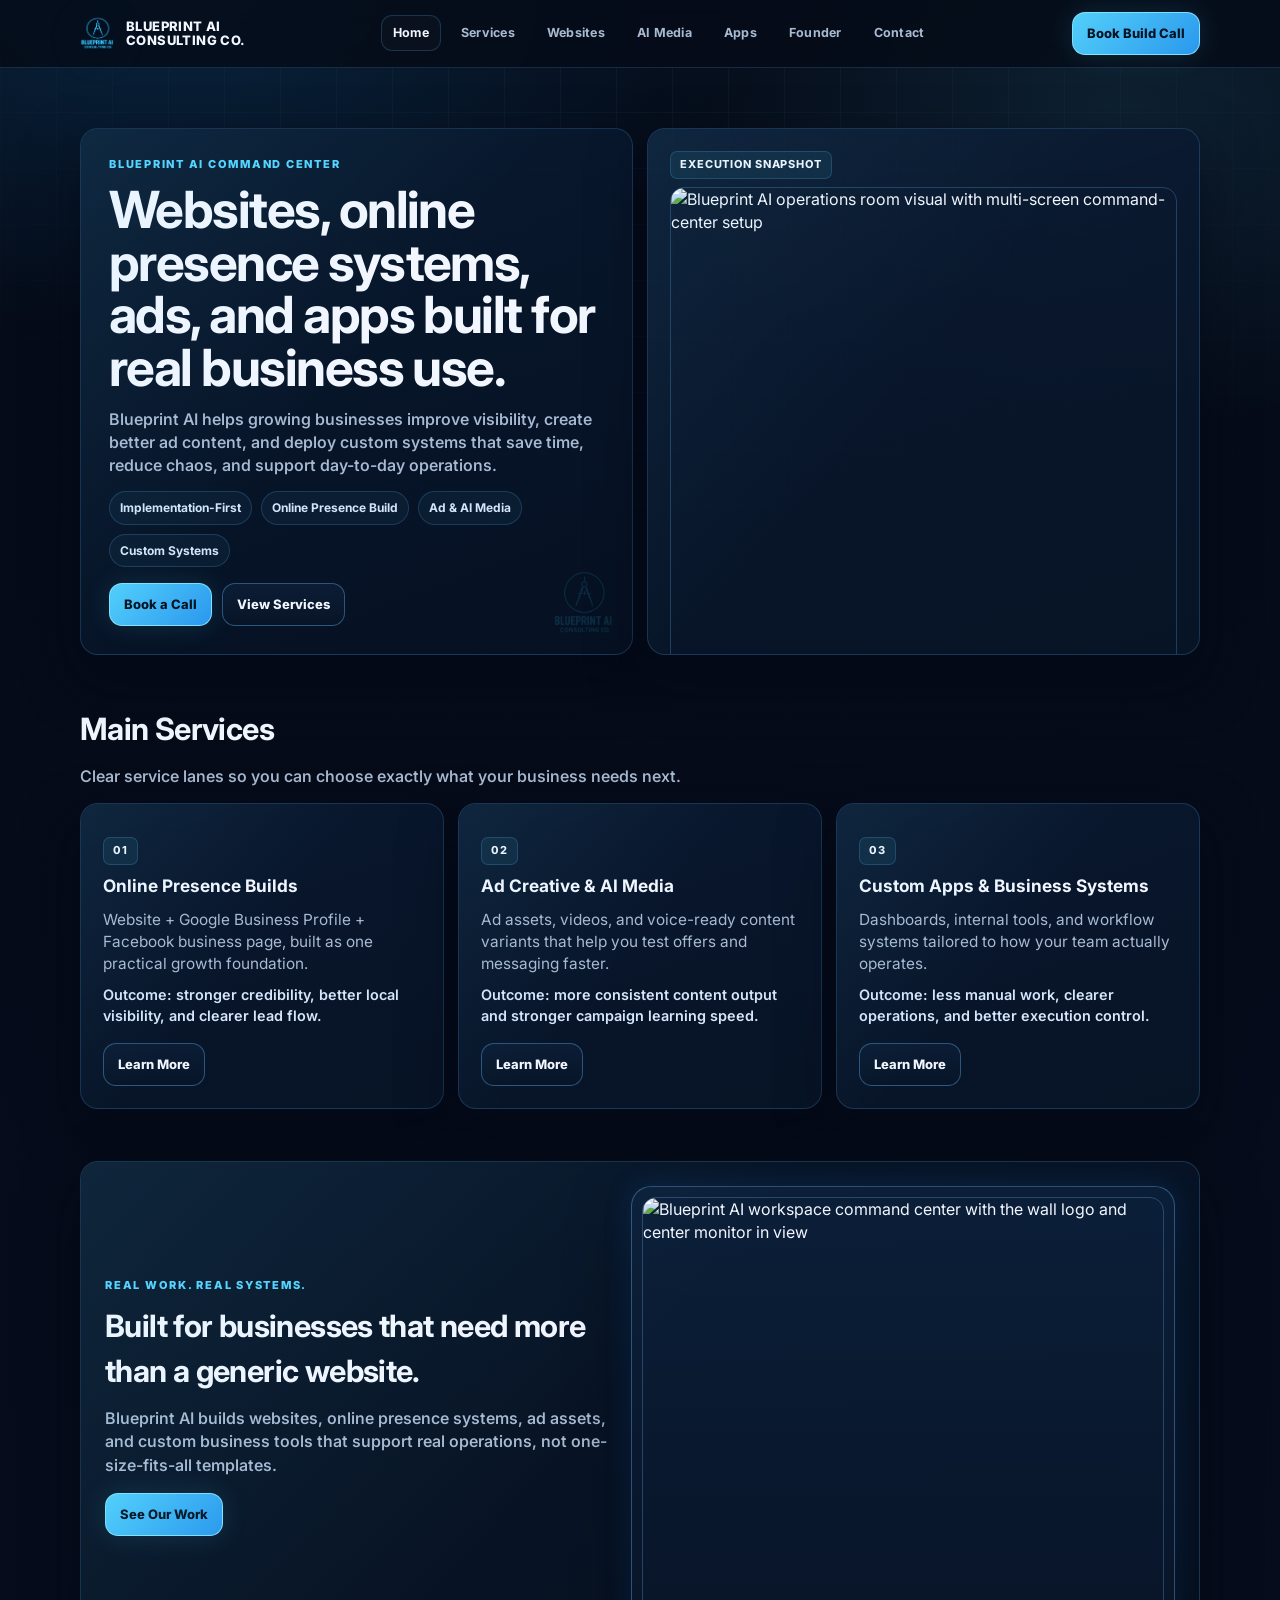
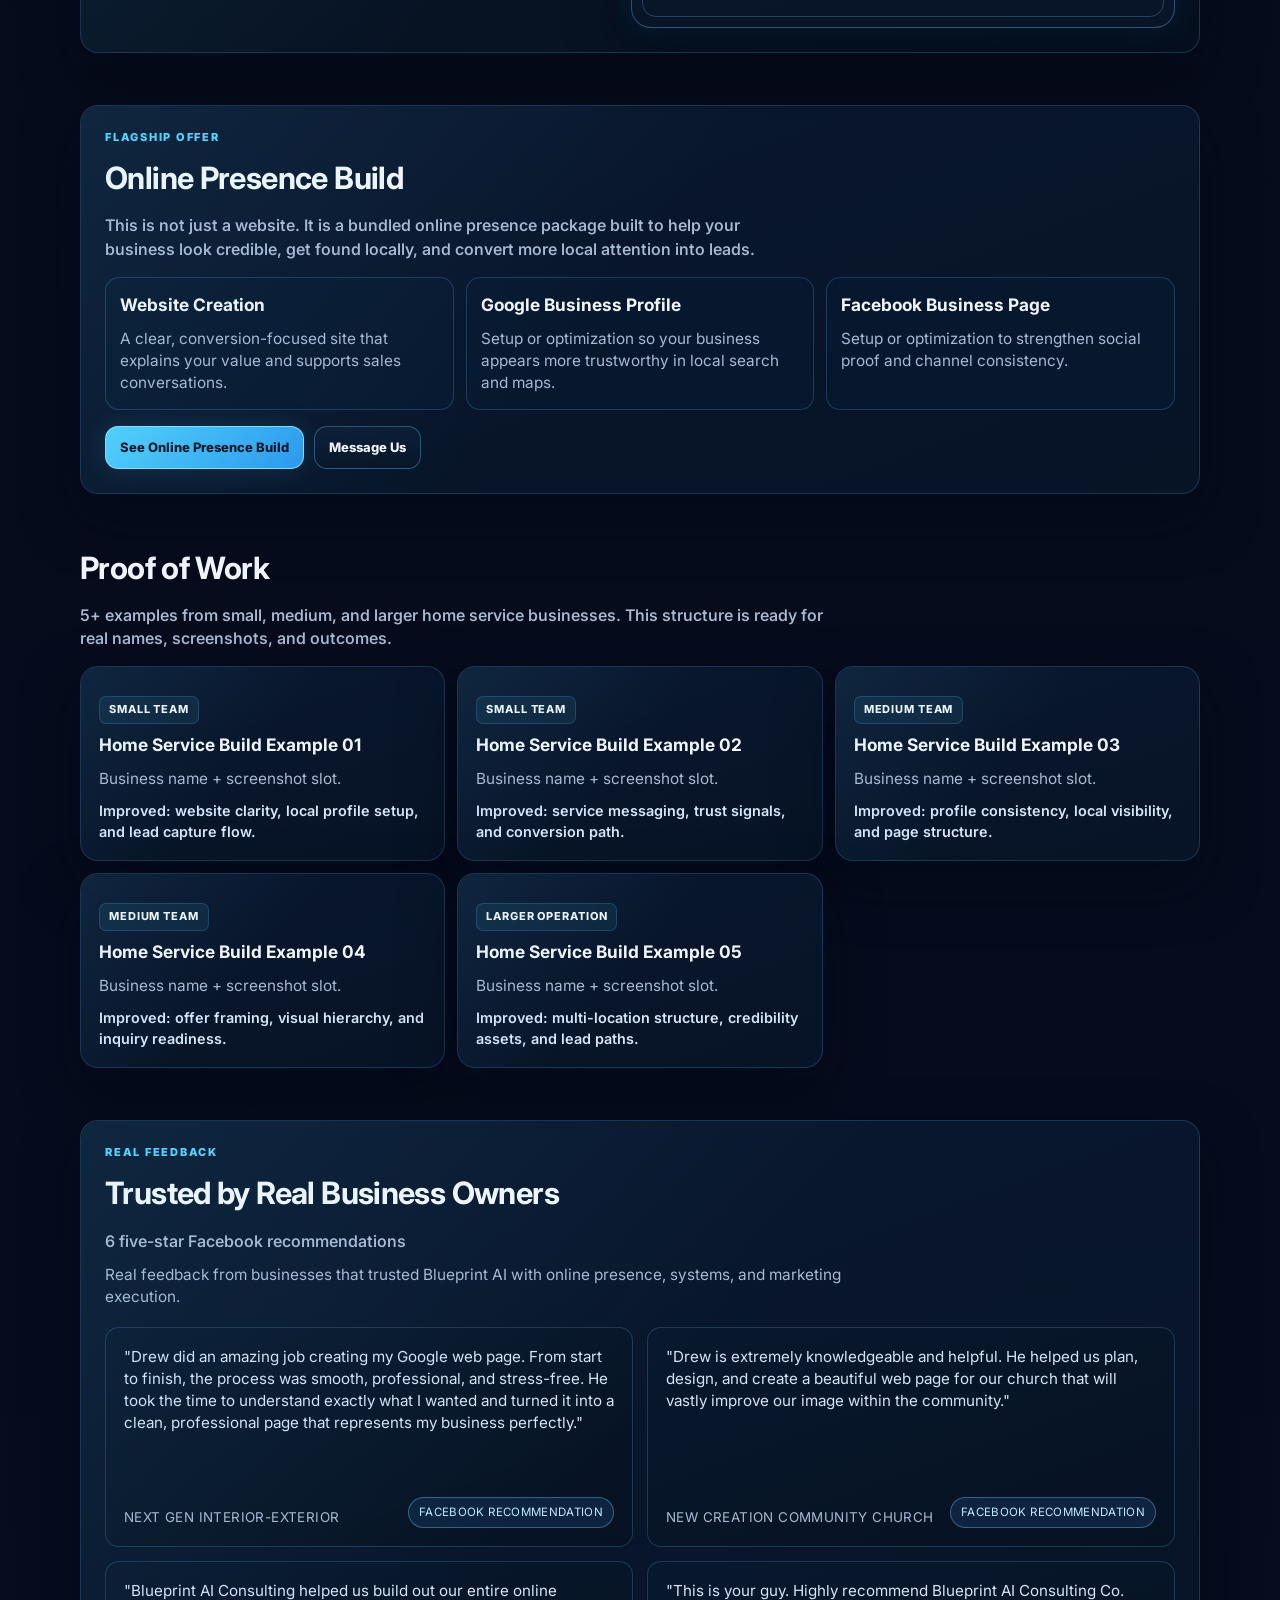
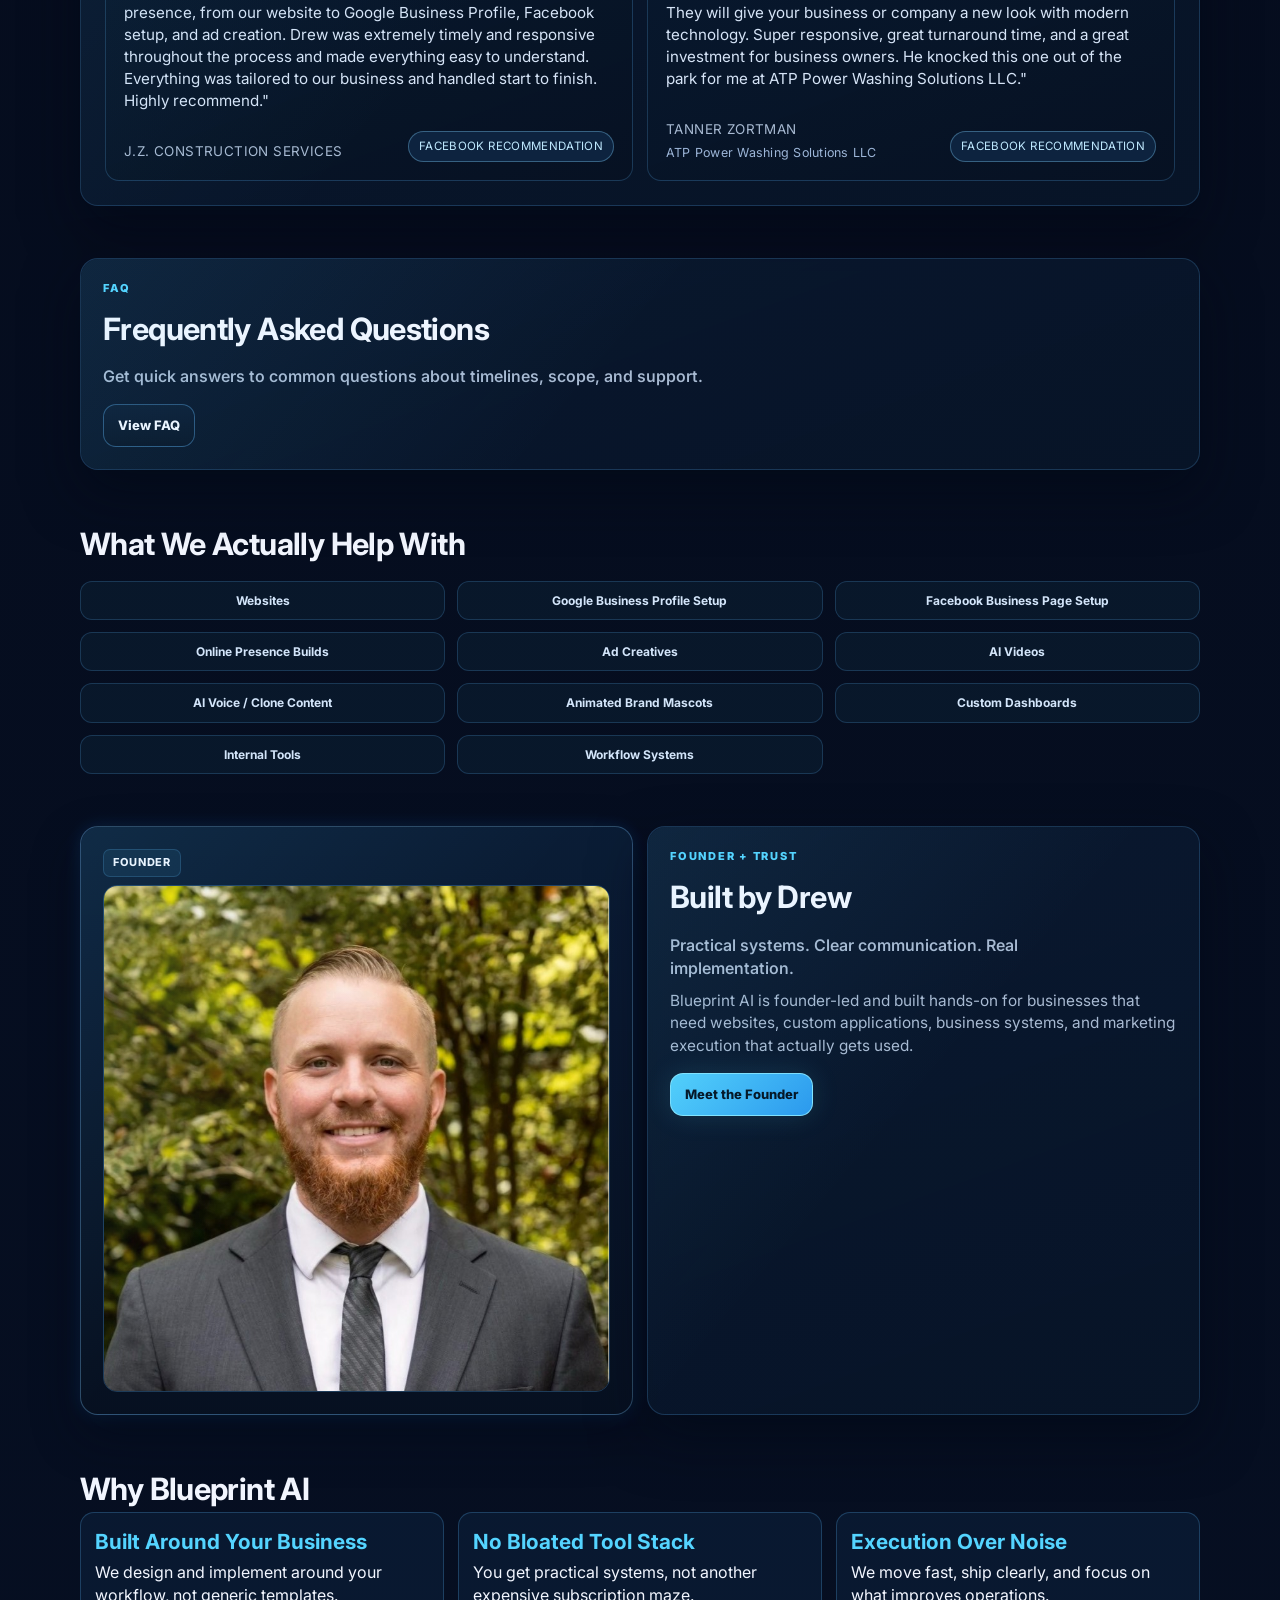
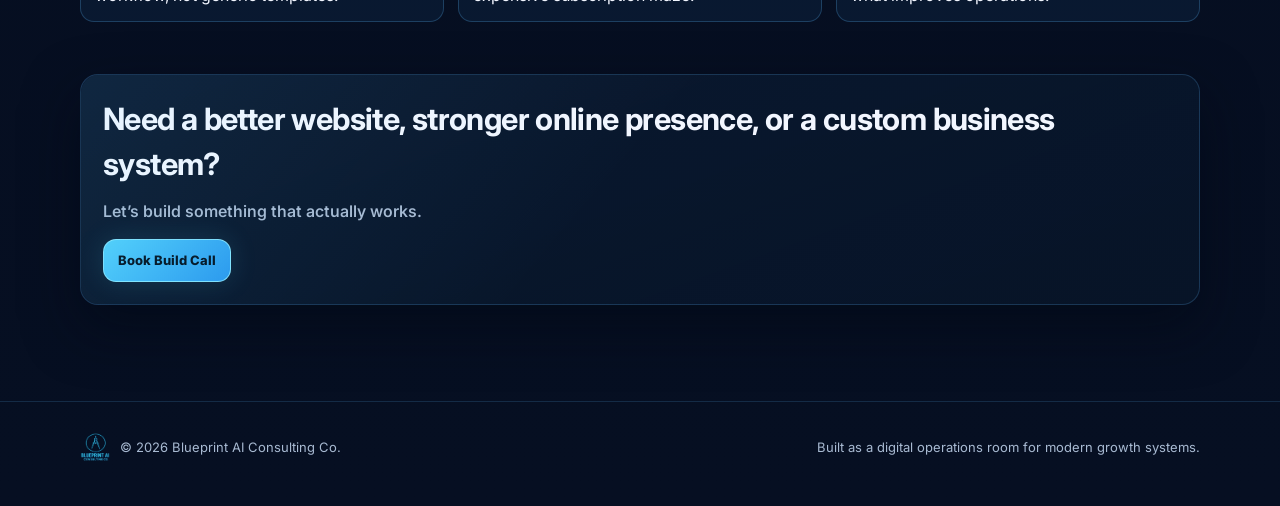
==== commit 5a3b0ba8: "Remove binary portrait asset to unblock PR creation" ====
--- a/index.html
+++ b/index.html
@@ -215,23 +215,18 @@
       </section>
 
       <section>
-        <div class="grid2">
-          <article class="card image-panel">
+        <div class="grid2 founder-trust-grid">
+          <article class="card image-panel founder-trust-image">
             <span class="panel-label">Founder</span>
-            <img src="/webselfie.jpeg" alt="Founder portrait for Blueprint AI Consulting Co." loading="lazy" />
-          </article>
-          <article class="card">
+            <img src="/webselfie.jpeg" alt="Drew, founder of Blueprint AI Consulting Co., in the Blueprint AI command-center studio." loading="lazy" />
+          </article>
+          <article class="card founder-trust-copy">
             <p class="kicker">Founder + Trust</p>
-            <h2>Hands-on, local, and implementation-focused.</h2>
-            <p class="sub">Blueprint AI is built around practical execution for real businesses. We work directly with owners and teams that need better visibility, useful tools, and systems that support daily operations.</p>
-            <ul class="list">
-              <li>Direct collaboration from scope to deployment.</li>
-              <li>Technical builds shaped by real business context.</li>
-              <li>Ongoing support for iteration when needed.</li>
-            </ul>
+            <h2>Built by Drew</h2>
+            <p class="sub">Practical systems. Clear communication. Real implementation.</p>
+            <p class="fineprint">Blueprint AI is founder-led and built hands-on for businesses that need websites, custom applications, business systems, and marketing execution that actually gets used.</p>
             <div class="hero-actions">
               <a class="btn primary" href="/work">Meet the Founder</a>
-              <a class="btn" href="/contact">Request Proposal</a>
             </div>
           </article>
         </div>
--- a/site-shell.css
+++ b/site-shell.css
@@ -168,6 +168,23 @@
 .panel-label{display:inline-block;padding:5px 9px;border-radius:7px;border:1px solid var(--line);background:rgba(84,212,255,.08);font-size:11px;font-weight:760;letter-spacing:.08em;text-transform:uppercase;margin-bottom:8px}
 .image-panel img{border-radius:14px;border:1px solid rgba(97,186,255,.25);min-height:100%;object-fit:cover}
 .watermark-logo{position:absolute;right:18px;bottom:18px;width:62px;opacity:.14}
+.founder-trust-grid{align-items:stretch}
+.founder-trust-image{
+  background:linear-gradient(180deg, rgba(11,30,56,.92), rgba(7,17,33,.96));
+  border-color:rgba(126,200,255,.32);
+  box-shadow:0 20px 48px rgba(2,9,22,.45), 0 0 18px rgba(42,149,255,.16);
+}
+.founder-trust-image img{
+  width:100%;
+  min-height:420px;
+  max-height:560px;
+  object-position:50% 28%;
+}
+.founder-trust-copy .sub{max-width:46ch}
+.founder-trust-copy .fineprint{
+  margin-top:10px;
+  max-width:58ch;
+}
 
 .real-businesses-section{
   padding:24px;
@@ -276,6 +293,11 @@
     min-height:360px;
     object-position:50% 38%;
   }
+  .founder-trust-image img{
+    min-height:360px;
+    max-height:460px;
+    object-position:50% 24%;
+  }
 }
 @media (max-width:880px){
   .links{display:none}
@@ -295,4 +317,9 @@
     max-height:360px;
     object-position:52% 40%;
   }
-}
+  .founder-trust-image img{
+    min-height:300px;
+    max-height:380px;
+    object-position:50% 22%;
+  }
+}
